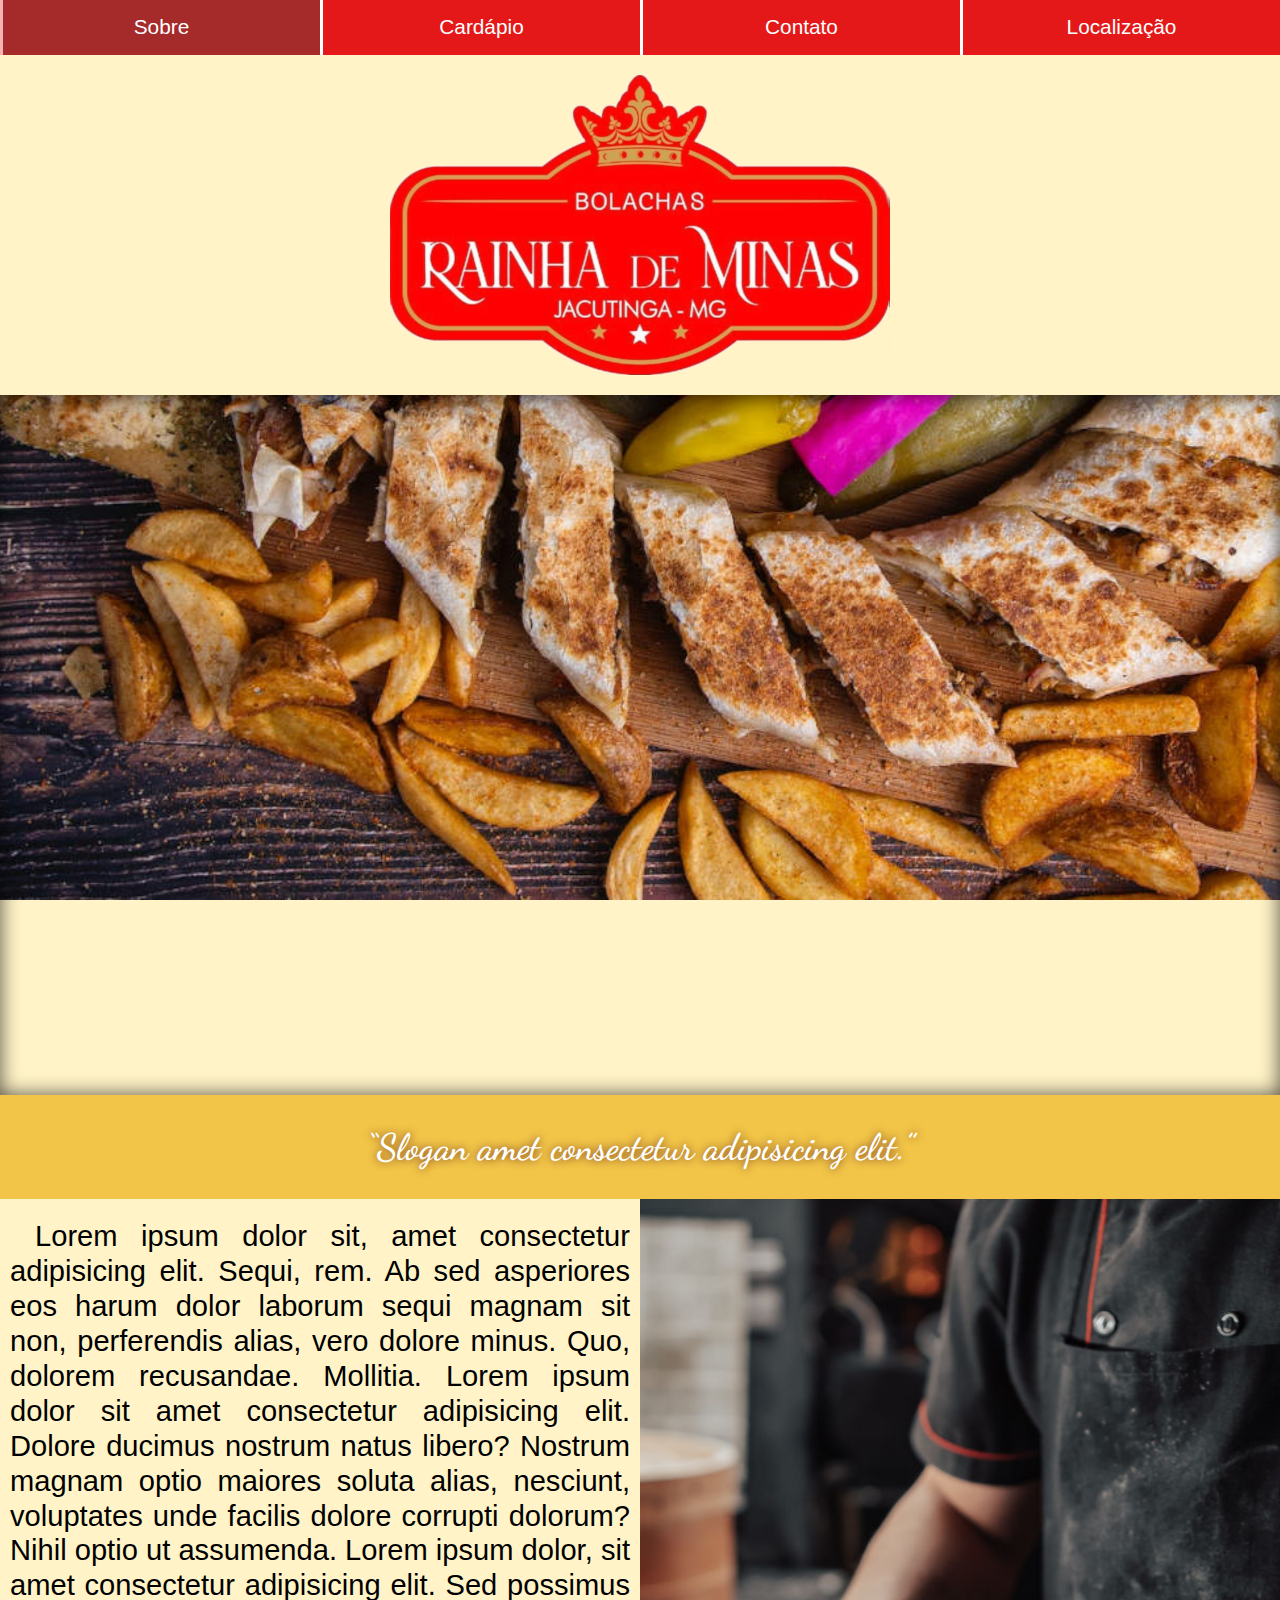
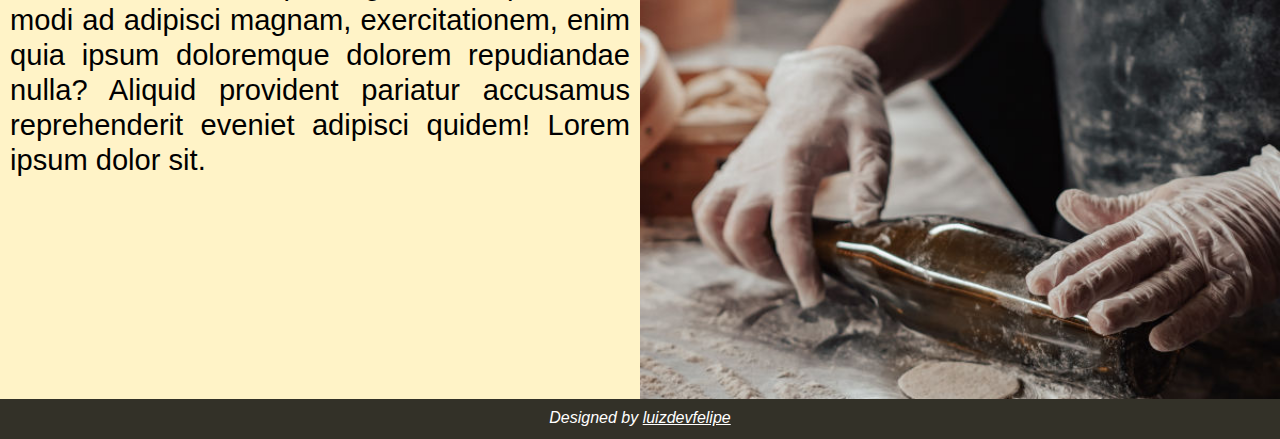
==== index.html @ cc0b3486 "favicon - nome das páginas" ====
<!DOCTYPE html>
<html lang="pt-br">
<head>
    <meta charset="UTF-8">
    <meta name="viewport" content="width=device-width, initial-scale=1.0">
    <title>Rainha de Minas</title>
    <link rel="stylesheet" href="estilos/style.css">
    <link rel="stylesheet" href="estilos/media-query.css" media="screen">
    <link rel="stylesheet" href="https://fonts.googleapis.com/css2?family=Material+Symbols+Outlined:opsz,wght,FILL,GRAD@20..48,100..700,0..1,-50..200" />
    <link rel="shortcut icon" href="imagens/favicon_io/favicon.ico" type="image/x-icon">

</head>
<body onresize="tamanho_tela()" class="fundo">
    <header>
        <span onclick="mostraMenu()" id="burguer" class="material-symbols-outlined">
            menu
        </span>
        <menu id="menu">
            <ul>
                <li><a style="background-color: brown;" href="#">Sobre</a></li>
                <li><a href="cardapio.html">Cardápio</a></li>
                <li><a href="contato.html">Contato</a></li>
                <li><a href="localizacao.html">Localização</a></li>
            </ul>
        </menu>
    </header>
    
    <main>
        <img id="logo" src="imagens/logo_marca.png" alt="Logo Restaurante">

        <div id="mesa" class="parallax">
                      
        </div>

        <q class="destaque">Slogan amet consectetur adipisicing elit.</q>

        <div class="container">
            <div id="sobre" class="alinhado" ><p>Lorem ipsum dolor sit, amet consectetur adipisicing elit. Sequi, rem. Ab sed asperiores eos harum dolor laborum sequi magnam sit non, perferendis alias, vero dolore minus. Quo, dolorem recusandae. Mollitia. Lorem ipsum dolor sit amet consectetur adipisicing elit. Dolore ducimus nostrum natus libero? Nostrum magnam optio maiores soluta alias, nesciunt, voluptates unde facilis dolore corrupti dolorum? Nihil optio ut assumenda. Lorem ipsum dolor, sit amet consectetur adipisicing elit. Sed possimus modi ad adipisci magnam, exercitationem, enim quia ipsum doloremque dolorem repudiandae nulla? Aliquid provident pariatur accusamus reprehenderit eveniet adipisci quidem! Lorem ipsum dolor sit.</p></div>
            <div id="img" class="alinhado"> </div>
        </div>
    </main>

    <footer>
        Designed by <a href="https://github.com/luizdevfelipe" target="_blank">luizdevfelipe</a>
    </footer>

    <script src="script.js"></script>        
</body>
</html>
---- estilos/style.css ----
@charset "UTF-8";

@font-face {
    font-family: 'Dancing Script';
    src: url('../fonts/static/DancingScript-SemiBold.ttf') format('truetype');
}

*{
    font-family: Arial, Helvetica, sans-serif;
    margin: 0px;
    padding: 0px;
}

.fundo{
    background-color: #FFF3C7;    
}

/* header{
    position: sticky;
    top: 0;
} */

#burguer{
    display: block;
    background-color: rgb(228, 24, 24);
    color: white;
    text-align: center;
    padding: 10px;
}

#burguer:hover{
    background-color: brown;
}

menu{
    background-color: rgb(228, 24, 24);
    display: none;
    overflow: hidden;
}

menu > ul{
    list-style-type: none;
    display: block;
}

menu > ul > li{
    margin: auto;
    text-align: center;
    margin-bottom: 5px;
}

menu > ul > li > a{
    display: block;
    text-decoration: none;
    color: white;
    font-size: 1.3em;
    padding: 8px;
    border-left: 3px solid white;
}

menu > ul > li > a:hover{
    background-color: brown;
    border-left: 3px solid #f5b3b3;
}

main > img#logo{   
    display: block;
    margin: auto;
    width: 340px;
    padding: 20px 0px;
}

main > div {
    overflow: hidden;
}

main div#mesa{
    background-image:  url('../imagens/mesa-cel.jpg');
}

main > q{
    display: block;
    font-family: 'Dancing Script', cursive;   
}

main div#sobre{
    font-size: 1.4em;
    line-height: 1.3em;
    text-indent: 25px;
    text-align: justify;
}

main div#sobre > p {
    padding: 10px;
}

div#img{
    width: 100%;
    height: 800px;
    background-image: url('../imagens/cozinha-cel.jpg');
    background-repeat: no-repeat;
    background-size: cover;
}

footer{
    text-align: center;
    background-color: rgba(0, 0, 0, 0.801);
    color: white;
    height: 30px;
    padding-top: 10px;
    font-style: italic;
}

footer > a{
    color: white;    
}

footer > a:hover{
    transition: .5s;
    text-decoration: none;
    font-weight: bold;
}

/* ------------ Página de Localização ------------ */

#fachada{
    background-image:url('../imagens/fachada-cel.jpg');            
}   

.destaque{
    font-size: 2.3em;
    color: white;
    text-shadow: 0px 0px  8px #521011c4;    
    padding: 30px;        
    background-color: #F2C548;
    text-align: center;
}

.parallax{    
    background-position: center center;
    background-repeat: no-repeat;
    background-size: cover;
    background-color: #FFF3C7;
    background-attachment: fixed;
    box-shadow: inset 0px 0px 20px rgba(0, 0, 0, 0.678);
    width: 100%;
    height: 700px;
}

/* ------------ Página de Contato ------------ */

#contato{
    background-image:url('../imagens/contato-cel.jpg');
}

form{
    text-align: center;
    margin: 5px auto;
    padding: 10px;
    background-color: #f2c5488f;
    border-radius: 8px;
    width: 340px;
}

fieldset{
    border: none;
    border-left: 3px solid #00000080;
    border-right: 3px solid #00000080;

    border-radius: 15px;
}

form span{
    font-size: 50px;
}

textarea{
    resize: none;
    font-size: 1.1em;
}

textarea:focus{
    outline: none;
    background-color: rgb(255, 245, 216);
}

input{
    margin: 7px;
    width: 200px;
    height: 40px;
    border: none;
    border-bottom: 2px solid black;
    border-radius: 5px;
    font-size: 1.1em;
}

.largura{
    width: 114px;
}

input:focus{
    outline: none;
    background-color: rgb(255, 245, 216);
}
---- estilos/media-query.css ----
@charset "UTF-8";

/* 
celular: 600 até 768

tablet: 768 até 992

pc: 992 até 1200

tv: > 1200
*/

@media screen and (min-width: 992px) {
    #burguer{
        display: none;
    }

    menu{
        display: block;
    }

    menu > ul > li{       
        float: left;
        width: 25%;
        height: 55px;
        margin-bottom: 0px;
    }
  
    menu > ul > li > a{
        padding-top: 15px;
        height: 100%;
    }

    main > img#logo{
        width: 500px;
    }

    main > div#mesa{
        background-image: url('../imagens/mesa-pc.jpg');
    }

    main > #slogan{
        font-size: 2.8em;
    }

    main div#sobre > p {
        padding-top: 20px;
        font-size: 1.3em;
        line-height: 1.2em;
    }

    .alinhado{
        width: 50%;
        float: left;
        height: 600px;
    }

    div#img{
        width: 50%;
    }

    /* ------------ Página de Localização ------------ */

    div#fachada{
        background-image: url('../imagens/fachada-pc.jpg');
    }

    /* ------------ Página de Contato ------------ */

    div#contato{
        background-image: url('../imagens/contato-pc.jpg');               
    }   
}
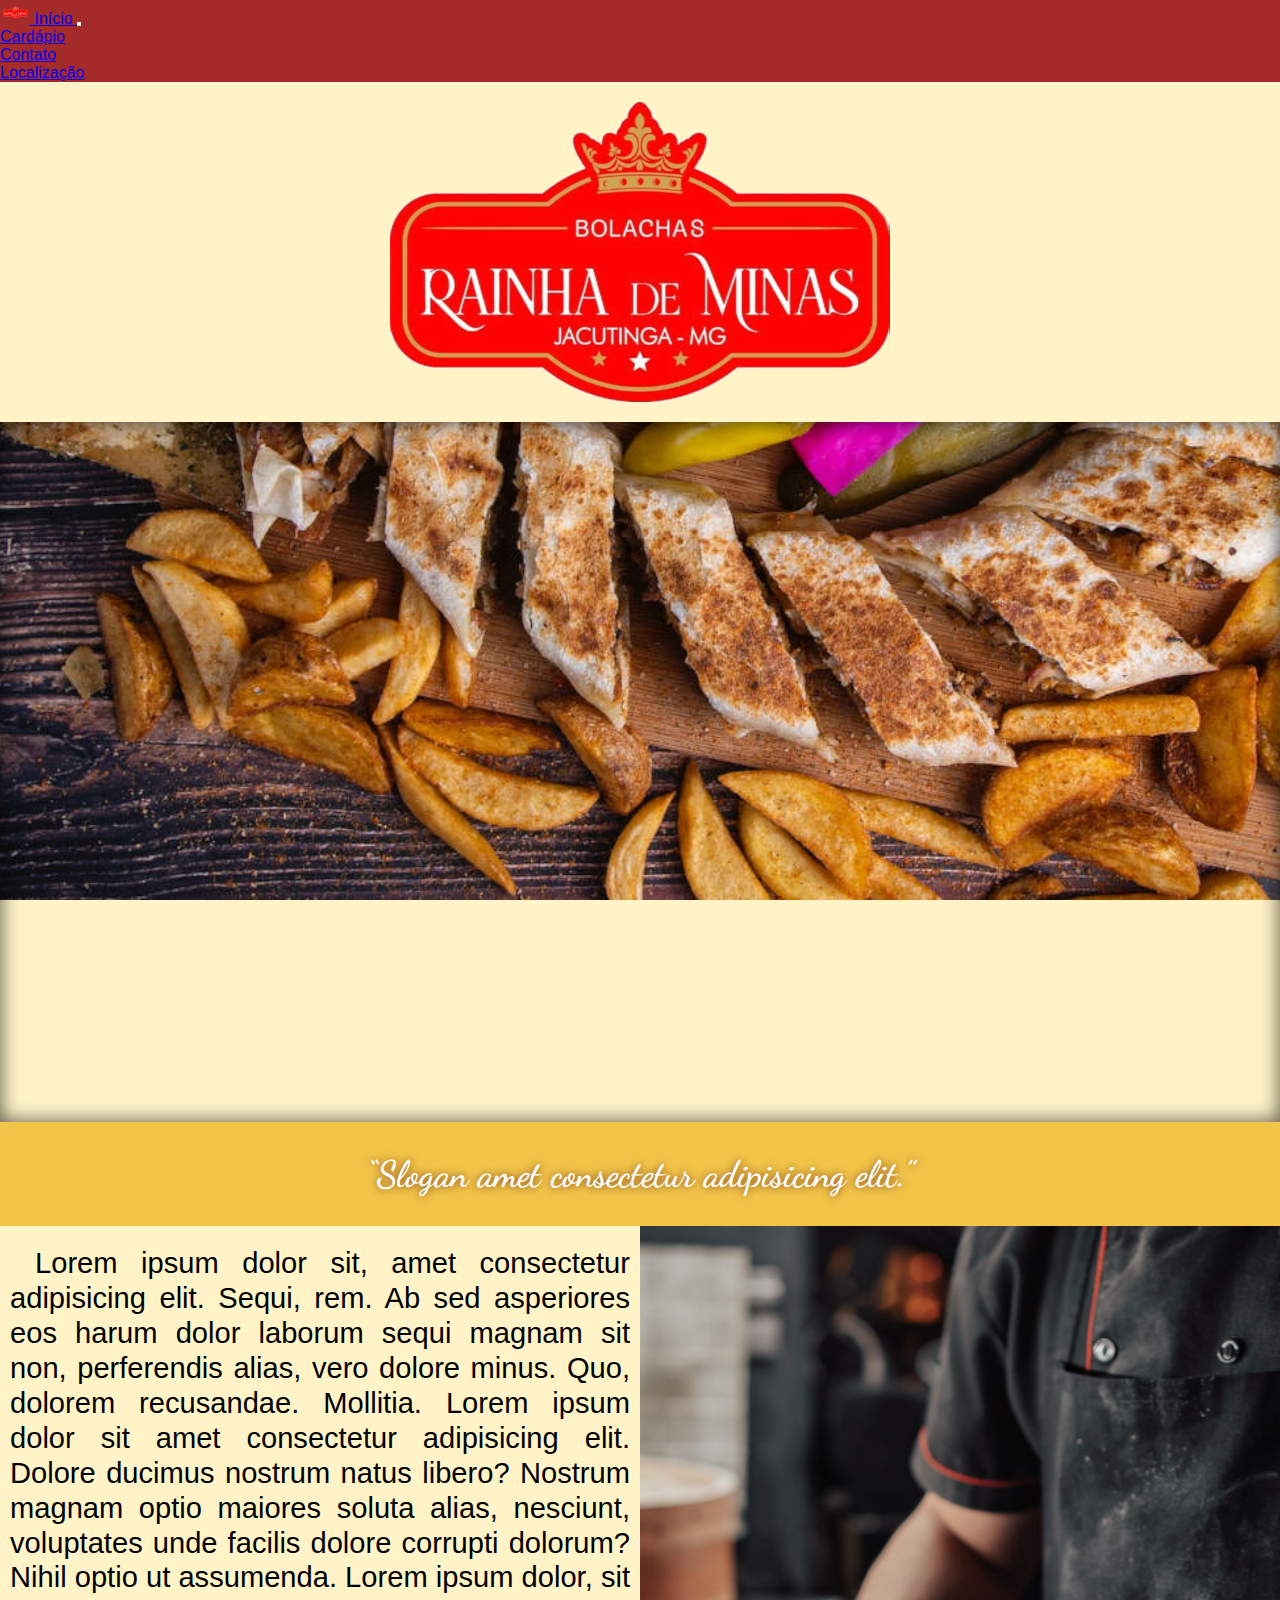
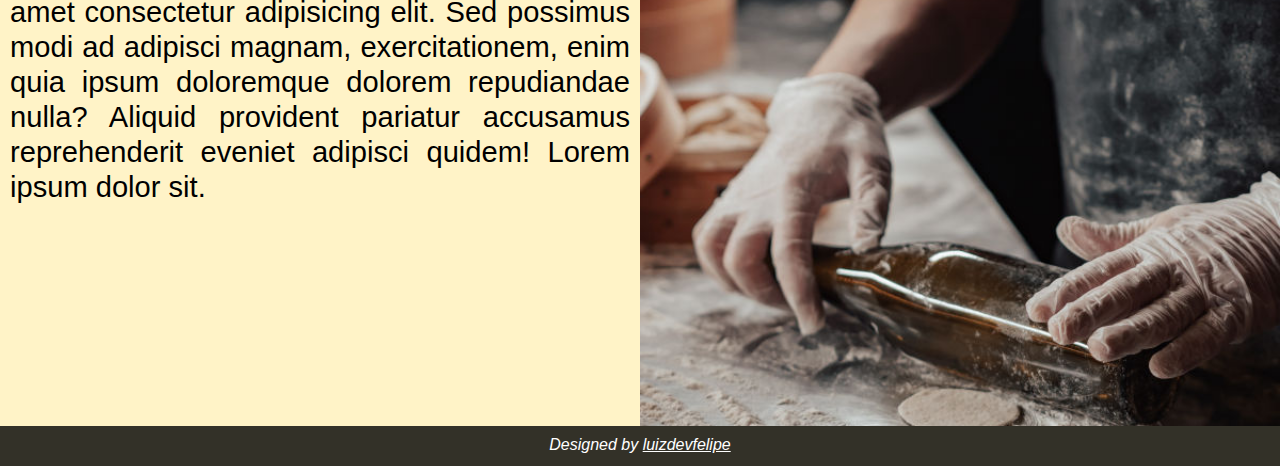
==== commit f9deee2d: "nova navbar e adição de bootstrap no projeto" ====
--- a/index.html
+++ b/index.html
@@ -8,21 +8,37 @@
     <link rel="stylesheet" href="estilos/media-query.css" media="screen">
     <link rel="stylesheet" href="https://fonts.googleapis.com/css2?family=Material+Symbols+Outlined:opsz,wght,FILL,GRAD@20..48,100..700,0..1,-50..200" />
     <link rel="shortcut icon" href="imagens/favicon_io/favicon.ico" type="image/x-icon">
-
+    <link href="https://cdn.jsdelivr.net/npm/bootstrap@5.3.2/dist/css/bootstrap.min.css" rel="stylesheet" integrity="sha384-T3c6CoIi6uLrA9TneNEoa7RxnatzjcDSCmG1MXxSR1GAsXEV/Dwwykc2MPK8M2HN" crossorigin="anonymous">
+    <script src="https://cdn.jsdelivr.net/npm/bootstrap@5.3.2/dist/js/bootstrap.bundle.min.js" integrity="sha384-C6RzsynM9kWDrMNeT87bh95OGNyZPhcTNXj1NW7RuBCsyN/o0jlpcV8Qyq46cDfL" crossorigin="anonymous" defer></script>
 </head>
 <body onresize="tamanho_tela()" class="fundo">
     <header>
-        <span onclick="mostraMenu()" id="burguer" class="material-symbols-outlined">
-            menu
-        </span>
-        <menu id="menu">
-            <ul>
-                <li><a style="background-color: brown;" href="#">Sobre</a></li>
-                <li><a href="cardapio.html">Cardápio</a></li>
-                <li><a href="contato.html">Contato</a></li>
-                <li><a href="localizacao.html">Localização</a></li>
-            </ul>
-        </menu>
+       <div class="container-fluid p-0 menu-cor">
+        <nav class="navbar navbar-expand-lg">
+            <div class="container-fluid menu-cor menu-cor">
+                <a class="navbar-brand text-white" href="index.html">
+                    <img src="imagens/favicon_io/apple-touch-icon.png" alt="Logo" width="30" height="24" class="d-inline-block align-text-top">
+                    Início
+                  </a>
+              <button class="navbar-toggler" type="button" data-bs-toggle="collapse" data-bs-target="#navbarSupportedContent" aria-controls="navbarSupportedContent" aria-expanded="false" aria-label="Toggle navigation">
+                <span class="navbar-toggler-icon"></span>
+              </button>
+              <div class="collapse navbar-collapse" id="navbarSupportedContent">
+                <ul class="navbar-nav me-auto mb-2 mb-lg-0">
+                  <li class="nav-item">
+                    <a class="nav-link active text-white" aria-current="page" href="cardapio.html">Cardápio</a>
+                  </li>                 
+                  <li class="nav-item">
+                    <a class="nav-link active text-white" aria-current="page" href="contato.html">Contato</a>
+                  </li><li class="nav-item">
+                    <a class="nav-link active text-white" aria-current="page" href="localizacao.html">Localização</a>
+                  </li>
+                </ul>
+                
+              </div>
+            </div>
+          </nav>
+       </div>
     </header>
     
     <main>
@@ -34,13 +50,13 @@
 
         <q class="destaque">Slogan amet consectetur adipisicing elit.</q>
 
-        <div class="container">
+        <div class="container-fluid p-0">
             <div id="sobre" class="alinhado" ><p>Lorem ipsum dolor sit, amet consectetur adipisicing elit. Sequi, rem. Ab sed asperiores eos harum dolor laborum sequi magnam sit non, perferendis alias, vero dolore minus. Quo, dolorem recusandae. Mollitia. Lorem ipsum dolor sit amet consectetur adipisicing elit. Dolore ducimus nostrum natus libero? Nostrum magnam optio maiores soluta alias, nesciunt, voluptates unde facilis dolore corrupti dolorum? Nihil optio ut assumenda. Lorem ipsum dolor, sit amet consectetur adipisicing elit. Sed possimus modi ad adipisci magnam, exercitationem, enim quia ipsum doloremque dolorem repudiandae nulla? Aliquid provident pariatur accusamus reprehenderit eveniet adipisci quidem! Lorem ipsum dolor sit.</p></div>
             <div id="img" class="alinhado"> </div>
         </div>
     </main>
 
-    <footer>
+    <footer class="pt-1">
         Designed by <a href="https://github.com/luizdevfelipe" target="_blank">luizdevfelipe</a>
     </footer>
 
--- a/estilos/style.css
+++ b/estilos/style.css
@@ -28,39 +28,8 @@
     padding: 10px;
 }
 
-#burguer:hover{
+.menu-cor{
     background-color: brown;
-}
-
-menu{
-    background-color: rgb(228, 24, 24);
-    display: none;
-    overflow: hidden;
-}
-
-menu > ul{
-    list-style-type: none;
-    display: block;
-}
-
-menu > ul > li{
-    margin: auto;
-    text-align: center;
-    margin-bottom: 5px;
-}
-
-menu > ul > li > a{
-    display: block;
-    text-decoration: none;
-    color: white;
-    font-size: 1.3em;
-    padding: 8px;
-    border-left: 3px solid white;
-}
-
-menu > ul > li > a:hover{
-    background-color: brown;
-    border-left: 3px solid #f5b3b3;
 }
 
 main > img#logo{   
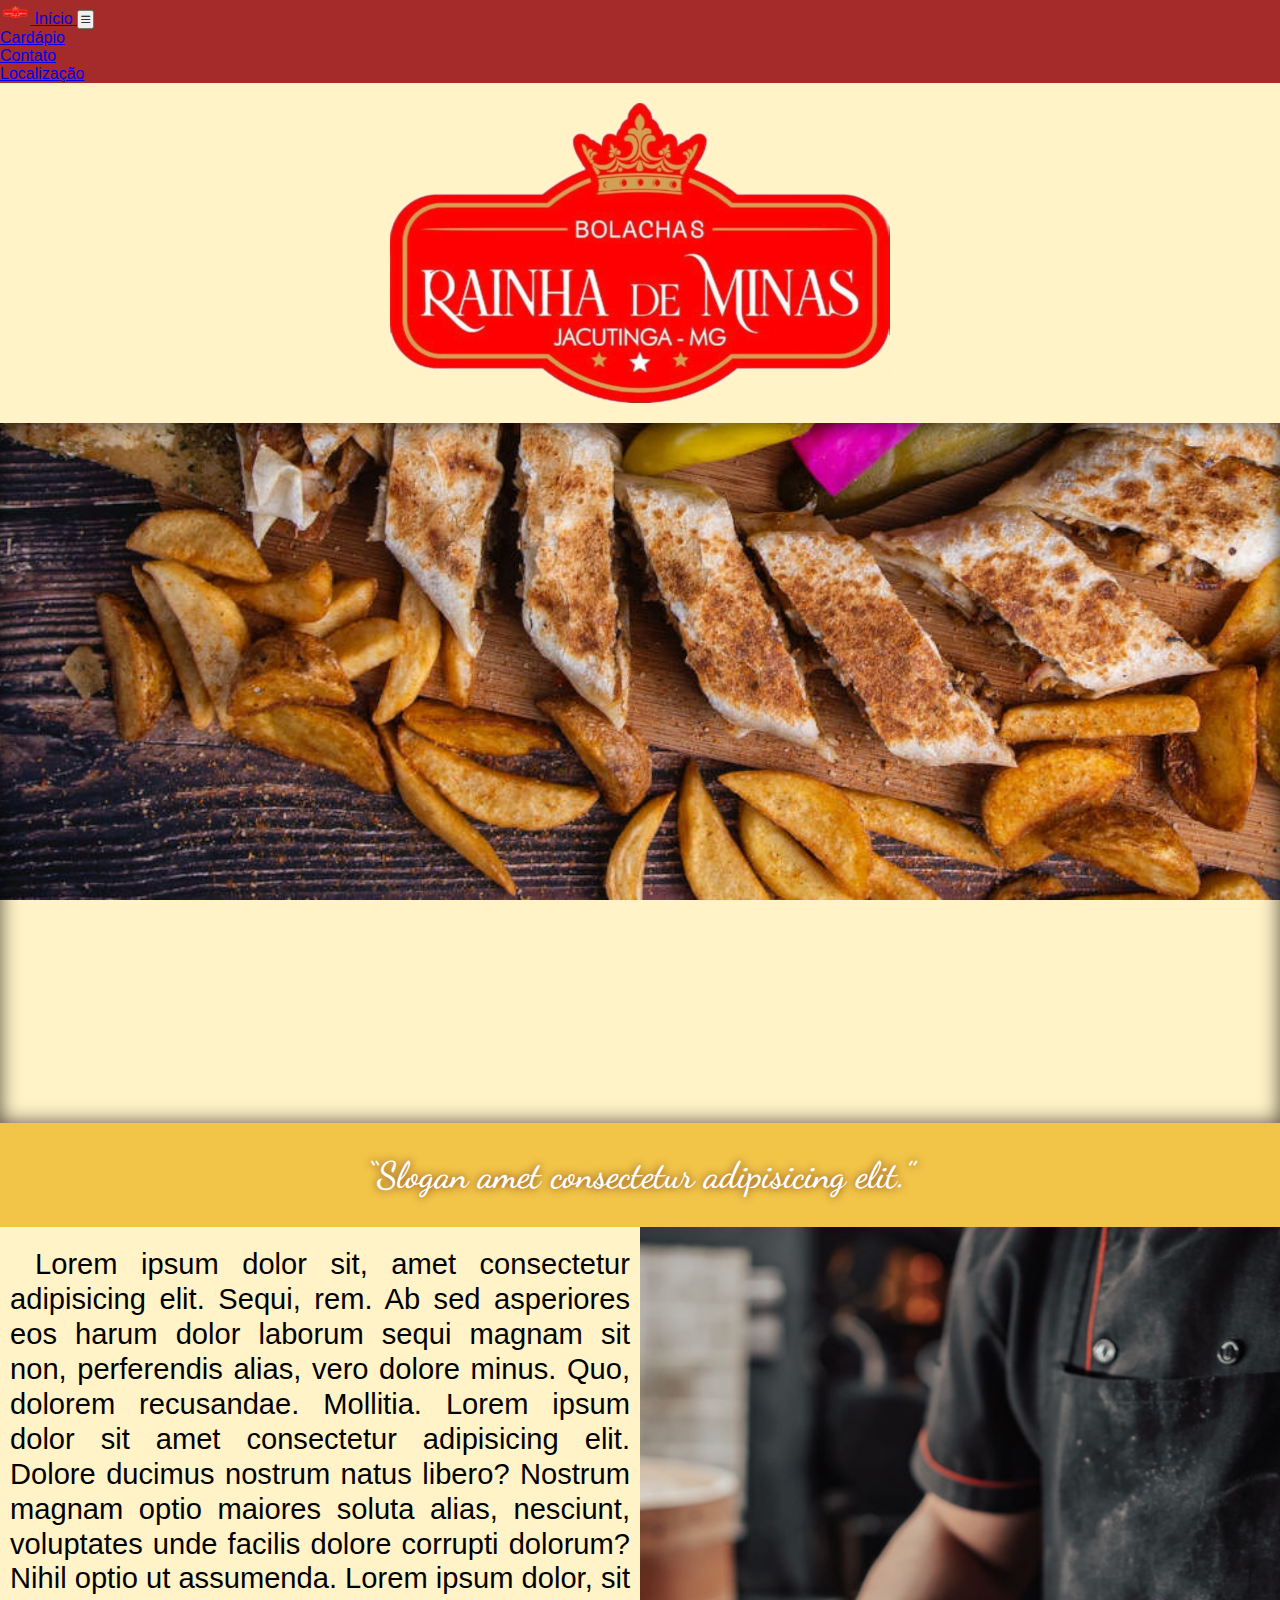
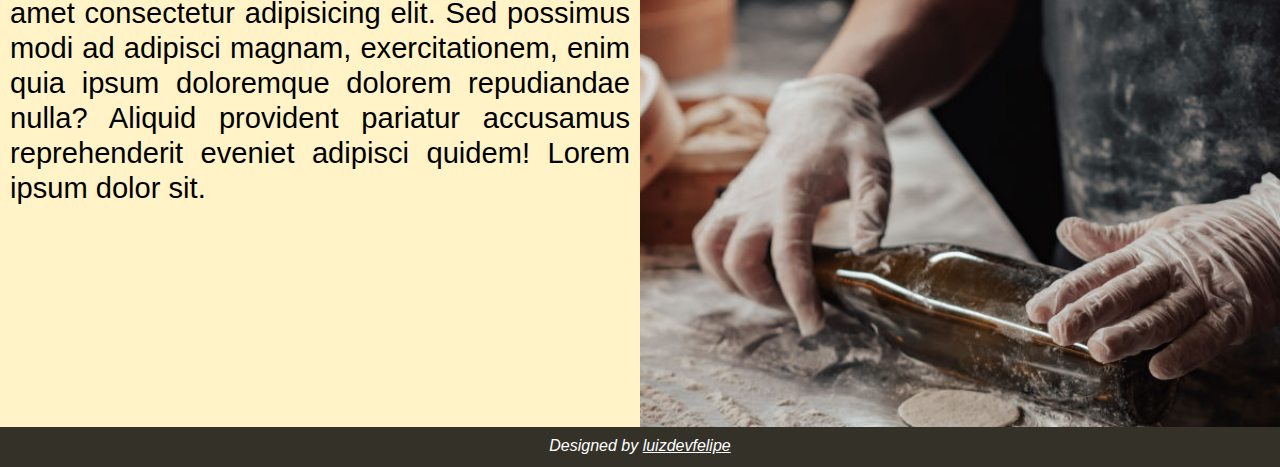
==== commit 43b16057: "atualização no menu e algumas correções" ====
--- a/index.html
+++ b/index.html
@@ -6,43 +6,43 @@
     <title>Rainha de Minas</title>
     <link rel="stylesheet" href="estilos/style.css">
     <link rel="stylesheet" href="estilos/media-query.css" media="screen">
-    <link rel="stylesheet" href="https://fonts.googleapis.com/css2?family=Material+Symbols+Outlined:opsz,wght,FILL,GRAD@20..48,100..700,0..1,-50..200" />
     <link rel="shortcut icon" href="imagens/favicon_io/favicon.ico" type="image/x-icon">
     <link href="https://cdn.jsdelivr.net/npm/bootstrap@5.3.2/dist/css/bootstrap.min.css" rel="stylesheet" integrity="sha384-T3c6CoIi6uLrA9TneNEoa7RxnatzjcDSCmG1MXxSR1GAsXEV/Dwwykc2MPK8M2HN" crossorigin="anonymous">
     <script src="https://cdn.jsdelivr.net/npm/bootstrap@5.3.2/dist/js/bootstrap.bundle.min.js" integrity="sha384-C6RzsynM9kWDrMNeT87bh95OGNyZPhcTNXj1NW7RuBCsyN/o0jlpcV8Qyq46cDfL" crossorigin="anonymous" defer></script>
+    <link rel="stylesheet" href="https://cdn.jsdelivr.net/npm/bootstrap-icons@1.11.1/font/bootstrap-icons.css">
 </head>
 <body onresize="tamanho_tela()" class="fundo">
-    <header>
-       <div class="container-fluid p-0 menu-cor">
-        <nav class="navbar navbar-expand-lg">
-            <div class="container-fluid menu-cor menu-cor">
-                <a class="navbar-brand text-white" href="index.html">
-                    <img src="imagens/favicon_io/apple-touch-icon.png" alt="Logo" width="30" height="24" class="d-inline-block align-text-top">
-                    Início
-                  </a>
-              <button class="navbar-toggler" type="button" data-bs-toggle="collapse" data-bs-target="#navbarSupportedContent" aria-controls="navbarSupportedContent" aria-expanded="false" aria-label="Toggle navigation">
-                <span class="navbar-toggler-icon"></span>
-              </button>
-              <div class="collapse navbar-collapse" id="navbarSupportedContent">
-                <ul class="navbar-nav me-auto mb-2 mb-lg-0">
-                  <li class="nav-item">
-                    <a class="nav-link active text-white" aria-current="page" href="cardapio.html">Cardápio</a>
-                  </li>                 
-                  <li class="nav-item">
-                    <a class="nav-link active text-white" aria-current="page" href="contato.html">Contato</a>
-                  </li><li class="nav-item">
-                    <a class="nav-link active text-white" aria-current="page" href="localizacao.html">Localização</a>
-                  </li>
-                </ul>
-                
-              </div>
-            </div>
-          </nav>
-       </div>
-    </header>
+  <header>
+    <div class="container-fluid p-0 menu-cor">
+     <nav class="navbar fixed-top p-0 navbar-expand-lg">
+         <div class="container-fluid menu-cor menu-cor p-1">
+             <a class="navbar-brand text-white" href="index.html">
+                 <img src="imagens/favicon_io/favicon-32x32.png" alt="Logo" width="30" height="24" class="d-inline-block align-text-top">
+                 Início
+               </a>
+           <button class="navbar-toggler btn btn-outline-danger" type="button" data-bs-toggle="collapse" data-bs-target="#navbarSupportedContent" aria-controls="navbarSupportedContent" aria-expanded="false" aria-label="Toggle navigation">
+            <i class="bi bi-list text-white"></i>
+           </button>
+           <div class="collapse navbar-collapse" id="navbarSupportedContent">
+             <ul class="navbar-nav me-auto mb-2 mb-lg-0">
+               <li class="nav-item">
+                 <a class="nav-link active text-white" aria-current="page" href="cardapio.html">Cardápio</a>
+               </li>                 
+               <li class="nav-item">
+                 <a class="nav-link active text-white" aria-current="page" href="contato.html">Contato</a>
+               </li><li class="nav-item">
+                 <a class="nav-link active text-white" aria-current="page" href="localizacao.html">Localização</a>
+               </li>
+             </ul>
+             
+           </div>
+         </div>
+       </nav>
+    </div>
+ </header>
     
     <main>
-        <img id="logo" src="imagens/logo_marca.png" alt="Logo Restaurante">
+      <img id="logo" src="imagens/logo_marca.png"class="mt-5 mb-2" alt="Logo Restaurante">
 
         <div id="mesa" class="parallax">
                       
--- a/estilos/style.css
+++ b/estilos/style.css
@@ -14,11 +14,6 @@
 .fundo{
     background-color: #FFF3C7;    
 }
-
-/* header{
-    position: sticky;
-    top: 0;
-} */
 
 #burguer{
     display: block;
@@ -129,23 +124,18 @@
     background-color: #f2c5488f;
     border-radius: 8px;
     width: 340px;
+    box-shadow: 0px 0px 6px 1px rgba(0, 0, 0, 0.301);
 }
 
 fieldset{
     border: none;
     border-left: 3px solid #00000080;
     border-right: 3px solid #00000080;
-
     border-radius: 15px;
 }
 
-form span{
-    font-size: 50px;
-}
-
-textarea{
-    resize: none;
-    font-size: 1.1em;
+.px35{
+    font-size: 35px;
 }
 
 textarea:focus{
@@ -161,6 +151,7 @@
     border-bottom: 2px solid black;
     border-radius: 5px;
     font-size: 1.1em;
+    transform: translateY(-6px);
 }
 
 .largura{
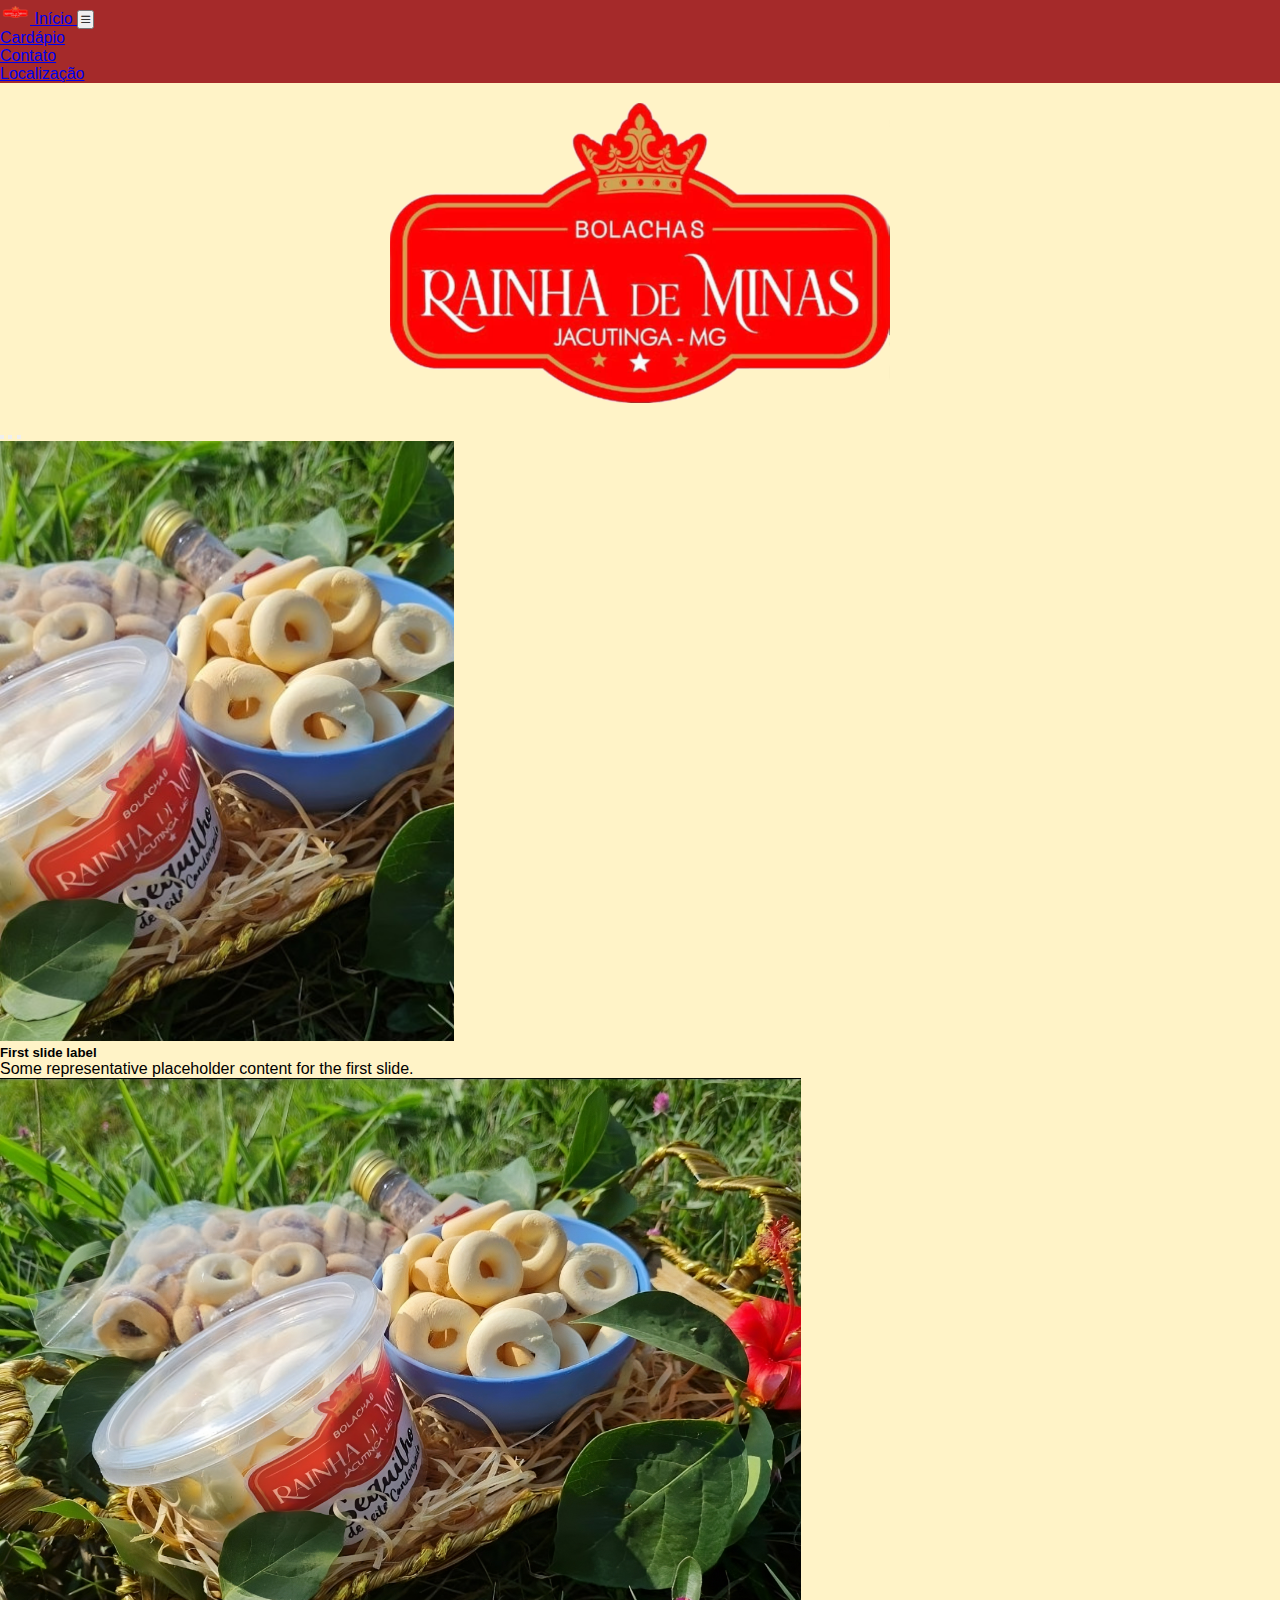
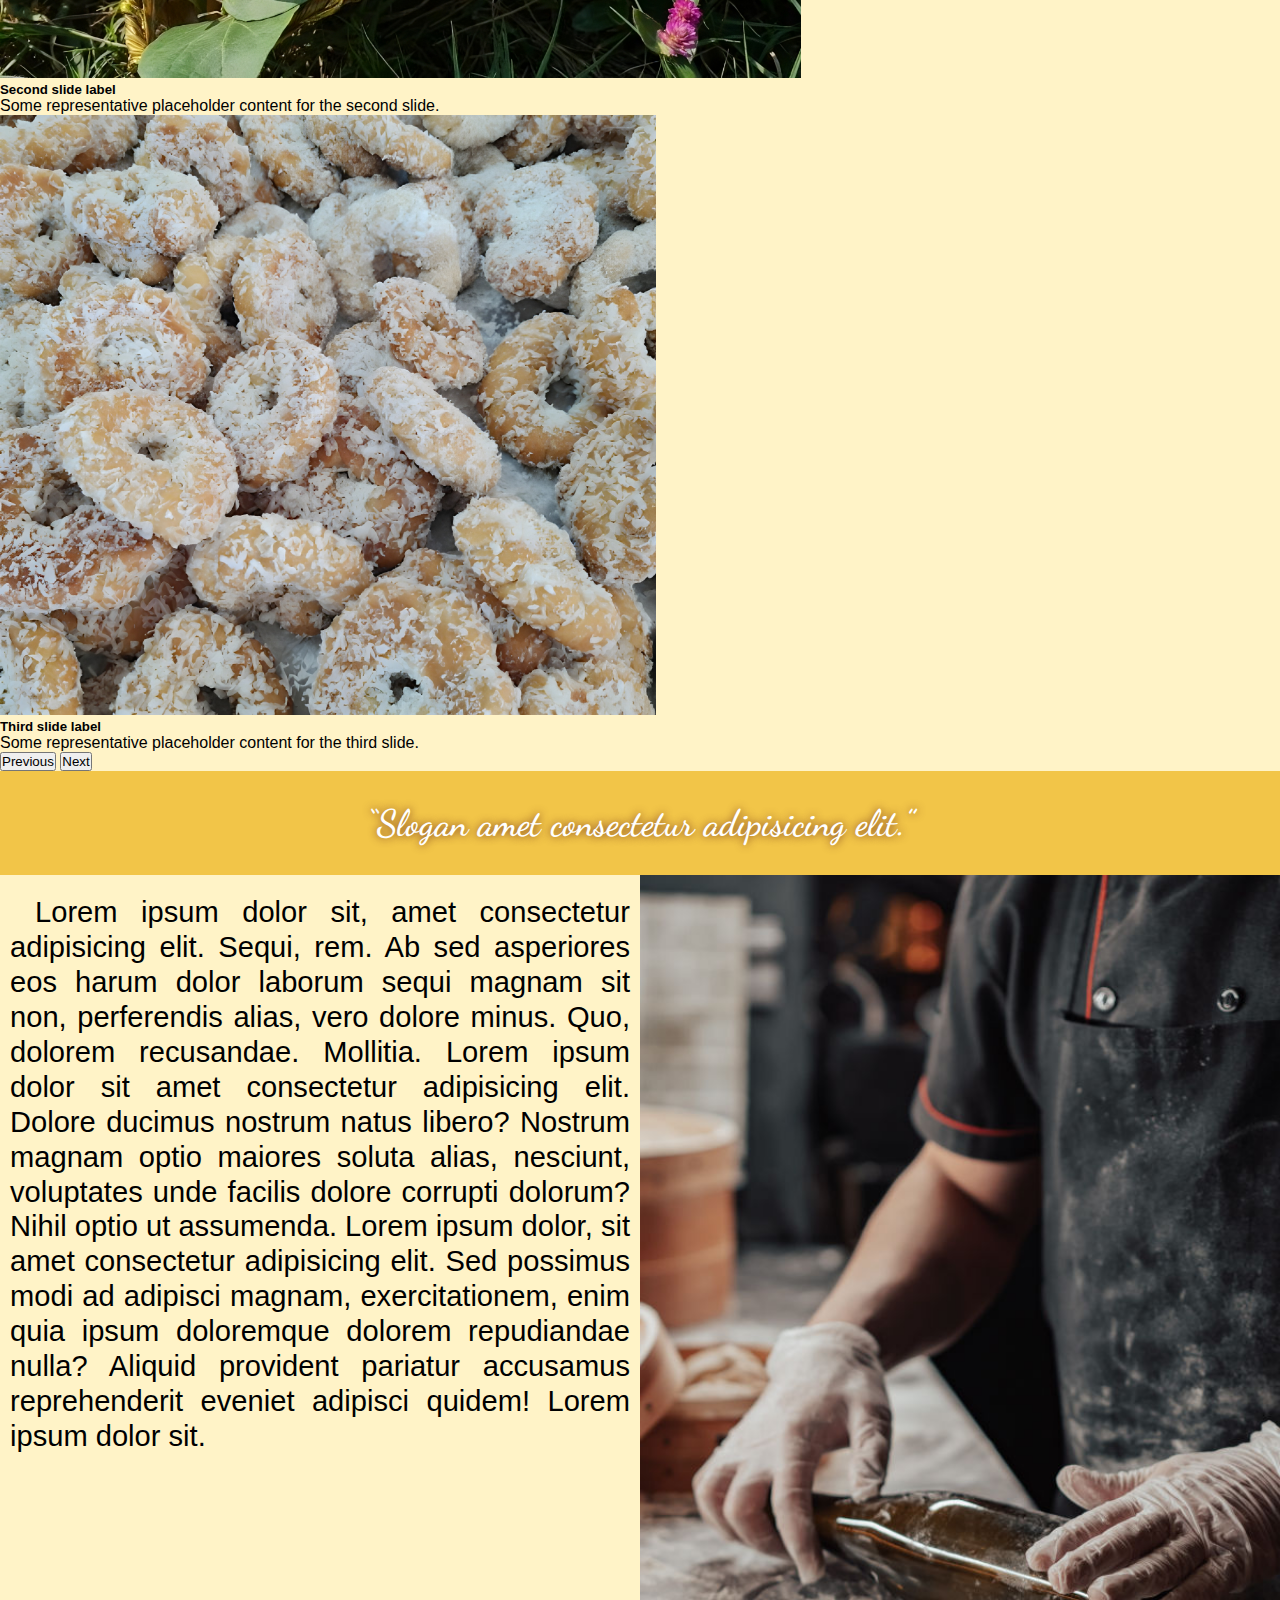
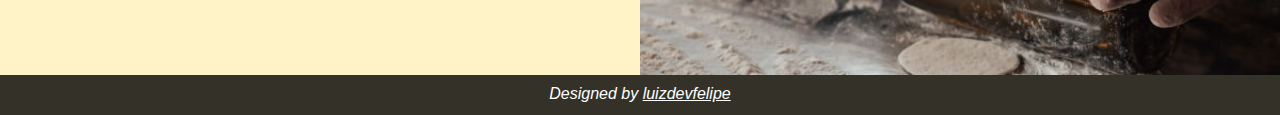
==== commit d1b58d5f: "atualização de imagens" ====
--- a/index.html
+++ b/index.html
@@ -1,65 +1,127 @@
 <!DOCTYPE html>
 <html lang="pt-br">
+
 <head>
-    <meta charset="UTF-8">
-    <meta name="viewport" content="width=device-width, initial-scale=1.0">
-    <title>Rainha de Minas</title>
-    <link rel="stylesheet" href="estilos/style.css">
-    <link rel="stylesheet" href="estilos/media-query.css" media="screen">
-    <link rel="shortcut icon" href="imagens/favicon_io/favicon.ico" type="image/x-icon">
-    <link href="https://cdn.jsdelivr.net/npm/bootstrap@5.3.2/dist/css/bootstrap.min.css" rel="stylesheet" integrity="sha384-T3c6CoIi6uLrA9TneNEoa7RxnatzjcDSCmG1MXxSR1GAsXEV/Dwwykc2MPK8M2HN" crossorigin="anonymous">
-    <script src="https://cdn.jsdelivr.net/npm/bootstrap@5.3.2/dist/js/bootstrap.bundle.min.js" integrity="sha384-C6RzsynM9kWDrMNeT87bh95OGNyZPhcTNXj1NW7RuBCsyN/o0jlpcV8Qyq46cDfL" crossorigin="anonymous" defer></script>
-    <link rel="stylesheet" href="https://cdn.jsdelivr.net/npm/bootstrap-icons@1.11.1/font/bootstrap-icons.css">
+  <meta charset="UTF-8">
+  <meta name="viewport" content="width=device-width, initial-scale=1.0">
+  <title>Rainha de Minas</title>
+  <link rel="stylesheet" href="estilos/style.css">
+  <link rel="stylesheet" href="estilos/media-query.css" media="screen">
+  <link rel="shortcut icon" href="imagens/favicon_io/favicon.ico" type="image/x-icon">
+  <link href="https://cdn.jsdelivr.net/npm/bootstrap@5.3.2/dist/css/bootstrap.min.css" rel="stylesheet"
+    integrity="sha384-T3c6CoIi6uLrA9TneNEoa7RxnatzjcDSCmG1MXxSR1GAsXEV/Dwwykc2MPK8M2HN" crossorigin="anonymous">
+  <script src="https://cdn.jsdelivr.net/npm/bootstrap@5.3.2/dist/js/bootstrap.bundle.min.js"
+    integrity="sha384-C6RzsynM9kWDrMNeT87bh95OGNyZPhcTNXj1NW7RuBCsyN/o0jlpcV8Qyq46cDfL" crossorigin="anonymous"
+    defer></script>
+  <link rel="stylesheet" href="https://cdn.jsdelivr.net/npm/bootstrap-icons@1.11.1/font/bootstrap-icons.css">
 </head>
-<body onresize="tamanho_tela()" class="fundo">
+
+<body class="fundo">
   <header>
     <div class="container-fluid p-0 menu-cor">
-     <nav class="navbar fixed-top p-0 navbar-expand-lg">
-         <div class="container-fluid menu-cor menu-cor p-1">
-             <a class="navbar-brand text-white" href="index.html">
-                 <img src="imagens/favicon_io/favicon-32x32.png" alt="Logo" width="30" height="24" class="d-inline-block align-text-top">
-                 Início
-               </a>
-           <button class="navbar-toggler btn btn-outline-danger" type="button" data-bs-toggle="collapse" data-bs-target="#navbarSupportedContent" aria-controls="navbarSupportedContent" aria-expanded="false" aria-label="Toggle navigation">
+      <nav class="navbar fixed-top p-0 navbar-expand-lg">
+        <div class="container-fluid menu-cor menu-cor p-1">
+          <a class="navbar-brand text-white" href="index.html">
+            <img src="imagens/favicon_io/favicon-32x32.png" alt="Logo" width="30" height="24"
+              class="d-inline-block align-text-top">
+            Início
+          </a>
+          <button class="navbar-toggler btn btn-outline-danger" type="button" data-bs-toggle="collapse"
+            data-bs-target="#navbarSupportedContent" aria-controls="navbarSupportedContent" aria-expanded="false"
+            aria-label="Toggle navigation">
             <i class="bi bi-list text-white"></i>
-           </button>
-           <div class="collapse navbar-collapse" id="navbarSupportedContent">
-             <ul class="navbar-nav me-auto mb-2 mb-lg-0">
-               <li class="nav-item">
-                 <a class="nav-link active text-white" aria-current="page" href="cardapio.html">Cardápio</a>
-               </li>                 
-               <li class="nav-item">
-                 <a class="nav-link active text-white" aria-current="page" href="contato.html">Contato</a>
-               </li><li class="nav-item">
-                 <a class="nav-link active text-white" aria-current="page" href="localizacao.html">Localização</a>
-               </li>
-             </ul>
-             
-           </div>
-         </div>
-       </nav>
+          </button>
+          <div class="collapse navbar-collapse" id="navbarSupportedContent">
+            <ul class="navbar-nav me-auto mb-2 mb-lg-0">
+              <li class="nav-item">
+                <a class="nav-link active text-white" aria-current="page" href="cardapio.html">Cardápio</a>
+              </li>
+              <li class="nav-item">
+                <a class="nav-link active text-white" aria-current="page" href="contato.html">Contato</a>
+              </li>
+              <li class="nav-item">
+                <a class="nav-link active text-white" aria-current="page" href="localizacao.html">Localização</a>
+              </li>
+            </ul>
+
+          </div>
+        </div>
+      </nav>
     </div>
- </header>
-    
-    <main>
-      <img id="logo" src="imagens/logo_marca.png"class="mt-5 mb-2" alt="Logo Restaurante">
+  </header>
 
-        <div id="mesa" class="parallax">
-                      
+  <main>
+    <img id="logo" src="imagens/logo_marca.png" class="mt-5 mb-2" alt="Logo Restaurante">
+
+    <div class="container-fluid p-0">  <!--data-bs-ride="carousel" -->
+      <div id="carouselExampleCaptions" class="carousel slide"  >
+        <div class="carousel-indicators">
+          <button type="button" data-bs-target="#carouselExampleCaptions" data-bs-slide-to="0" class="active"
+            aria-current="true" aria-label="Slide 1"></button>
+          <button type="button" data-bs-target="#carouselExampleCaptions" data-bs-slide-to="1"
+            aria-label="Slide 2"></button>
+          <button type="button" data-bs-target="#carouselExampleCaptions" data-bs-slide-to="2"
+            aria-label="Slide 3"></button>
         </div>
+        <div class="carousel-inner">
+          <div class="carousel-item active" data-bs-interval="4000">
+              <img id="primeiro" onresize="carrosel()" src="imagens/carrosel/bolachas-cel.jpg" class="d-block w-100 altura" alt="...">
+         
+            
+            <div class="carousel-caption d-none d-md-block">
+              <h5>First slide label</h5>
+              <p>Some representative placeholder content for the first slide.</p>
+            </div>
+          </div>
+          <div class="carousel-item" data-bs-interval="4000">
+            <img src="imagens/carrosel/bolachas.jpg" class="d-block w-100 altura" alt="...">
+            <div class="carousel-caption d-none d-md-block">
+              <h5>Second slide label</h5>
+              <p>Some representative placeholder content for the second slide.</p>
+            </div>
+          </div>
+          <div class="carousel-item" data-bs-interval="4000">
+            <img src="imagens/carrosel/rosquinha.jpg" class="d-block w-100 altura" alt="...">
+            <div class="carousel-caption d-none d-md-block">
+              <h5>Third slide label</h5>
+              <p>Some representative placeholder content for the third slide.</p>
+            </div>
+          </div>
+        </div>
+        <button class="carousel-control-prev" type="button" data-bs-target="#carouselExampleCaptions"
+          data-bs-slide="prev">
+          <span class="carousel-control-prev-icon" aria-hidden="true"></span>
+          <span class="visually-hidden">Previous</span>
+        </button>
+        <button class="carousel-control-next" type="button" data-bs-target="#carouselExampleCaptions"
+          data-bs-slide="next">
+          <span class="carousel-control-next-icon" aria-hidden="true"></span>
+          <span class="visually-hidden">Next</span>
+        </button>
+      </div>
+    </div>
 
-        <q class="destaque">Slogan amet consectetur adipisicing elit.</q>
+    <q class="destaque">Slogan amet consectetur adipisicing elit.</q>
 
-        <div class="container-fluid p-0">
-            <div id="sobre" class="alinhado" ><p>Lorem ipsum dolor sit, amet consectetur adipisicing elit. Sequi, rem. Ab sed asperiores eos harum dolor laborum sequi magnam sit non, perferendis alias, vero dolore minus. Quo, dolorem recusandae. Mollitia. Lorem ipsum dolor sit amet consectetur adipisicing elit. Dolore ducimus nostrum natus libero? Nostrum magnam optio maiores soluta alias, nesciunt, voluptates unde facilis dolore corrupti dolorum? Nihil optio ut assumenda. Lorem ipsum dolor, sit amet consectetur adipisicing elit. Sed possimus modi ad adipisci magnam, exercitationem, enim quia ipsum doloremque dolorem repudiandae nulla? Aliquid provident pariatur accusamus reprehenderit eveniet adipisci quidem! Lorem ipsum dolor sit.</p></div>
-            <div id="img" class="alinhado"> </div>
-        </div>
-    </main>
+    <div class="container-fluid p-0">
+      <div id="sobre" class="alinhado">
+        <p>Lorem ipsum dolor sit, amet consectetur adipisicing elit. Sequi, rem. Ab sed asperiores eos harum dolor
+          laborum sequi magnam sit non, perferendis alias, vero dolore minus. Quo, dolorem recusandae. Mollitia. Lorem
+          ipsum dolor sit amet consectetur adipisicing elit. Dolore ducimus nostrum natus libero? Nostrum magnam optio
+          maiores soluta alias, nesciunt, voluptates unde facilis dolore corrupti dolorum? Nihil optio ut assumenda.
+          Lorem ipsum dolor, sit amet consectetur adipisicing elit. Sed possimus modi ad adipisci magnam,
+          exercitationem, enim quia ipsum doloremque dolorem repudiandae nulla? Aliquid provident pariatur accusamus
+          reprehenderit eveniet adipisci quidem! Lorem ipsum dolor sit.</p>
+      </div>
+      <div id="img" class="alinhado"> </div>
+    </div>
+  </main>
 
-    <footer class="pt-1">
-        Designed by <a href="https://github.com/luizdevfelipe" target="_blank">luizdevfelipe</a>
-    </footer>
+  <footer class="pt-1">
+    Designed by <a href="https://github.com/luizdevfelipe" target="_blank">luizdevfelipe</a>
+  </footer>
 
-    <script src="script.js"></script>        
+  <script src="script.js"></script>
 </body>
+
 </html>--- a/estilos/style.css
+++ b/estilos/style.css
@@ -85,10 +85,14 @@
     font-weight: bold;
 }
 
+.altura{
+    height: 600px;
+}
+
 /* ------------ Página de Localização ------------ */
 
 #fachada{
-    background-image:url('../imagens/fachada-cel.jpg');            
+    background-image:url('../imagens/fabrica-cel.jpg');            
 }   
 
 .destaque{
@@ -119,7 +123,7 @@
 
 form{
     text-align: center;
-    margin: 5px auto;
+    margin: 15px auto;
     padding: 10px;
     background-color: #f2c5488f;
     border-radius: 8px;
--- a/estilos/media-query.css
+++ b/estilos/media-query.css
@@ -62,7 +62,11 @@
     /* ------------ Página de Localização ------------ */
 
     div#fachada{
-        background-image: url('../imagens/fachada-pc.jpg');
+        background-image: url('../imagens/fabrica-pc.jpg');
+    }
+
+    iframe{
+        width: 900px;
     }
 
     /* ------------ Página de Contato ------------ */
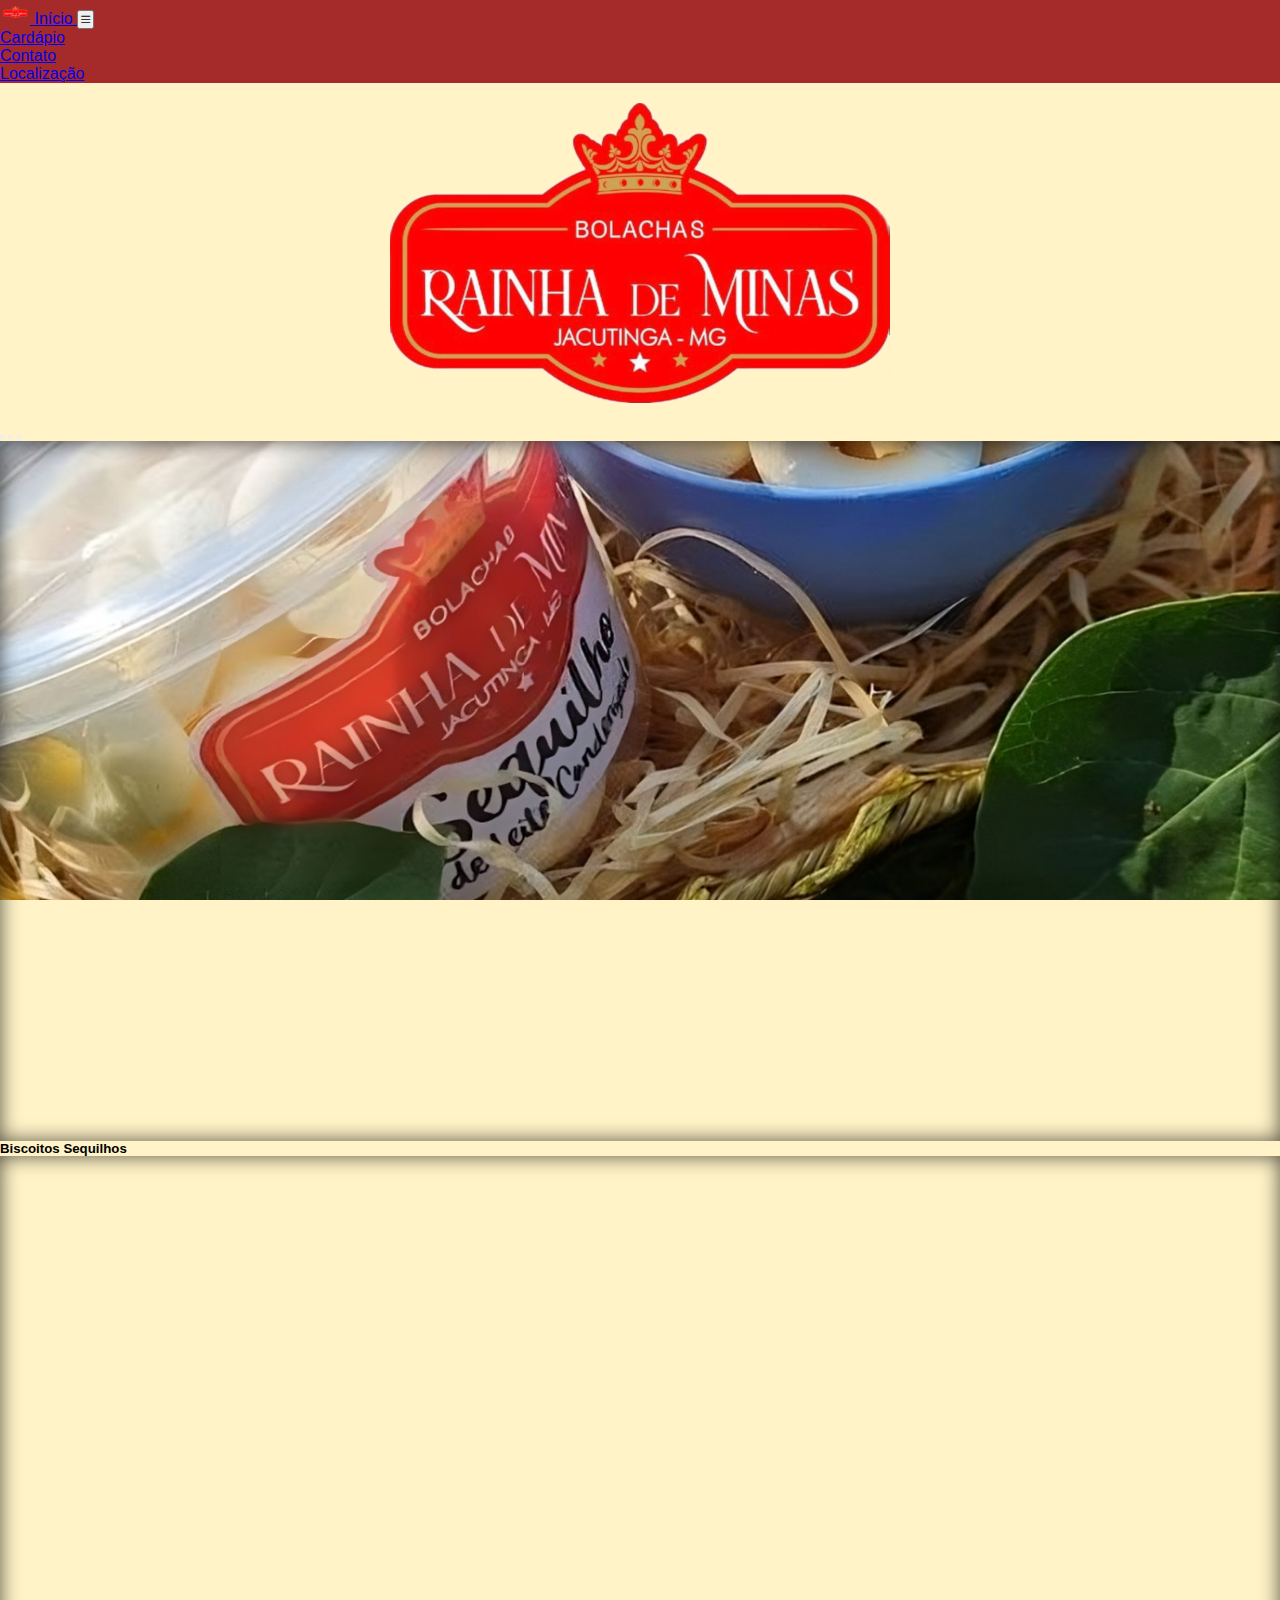
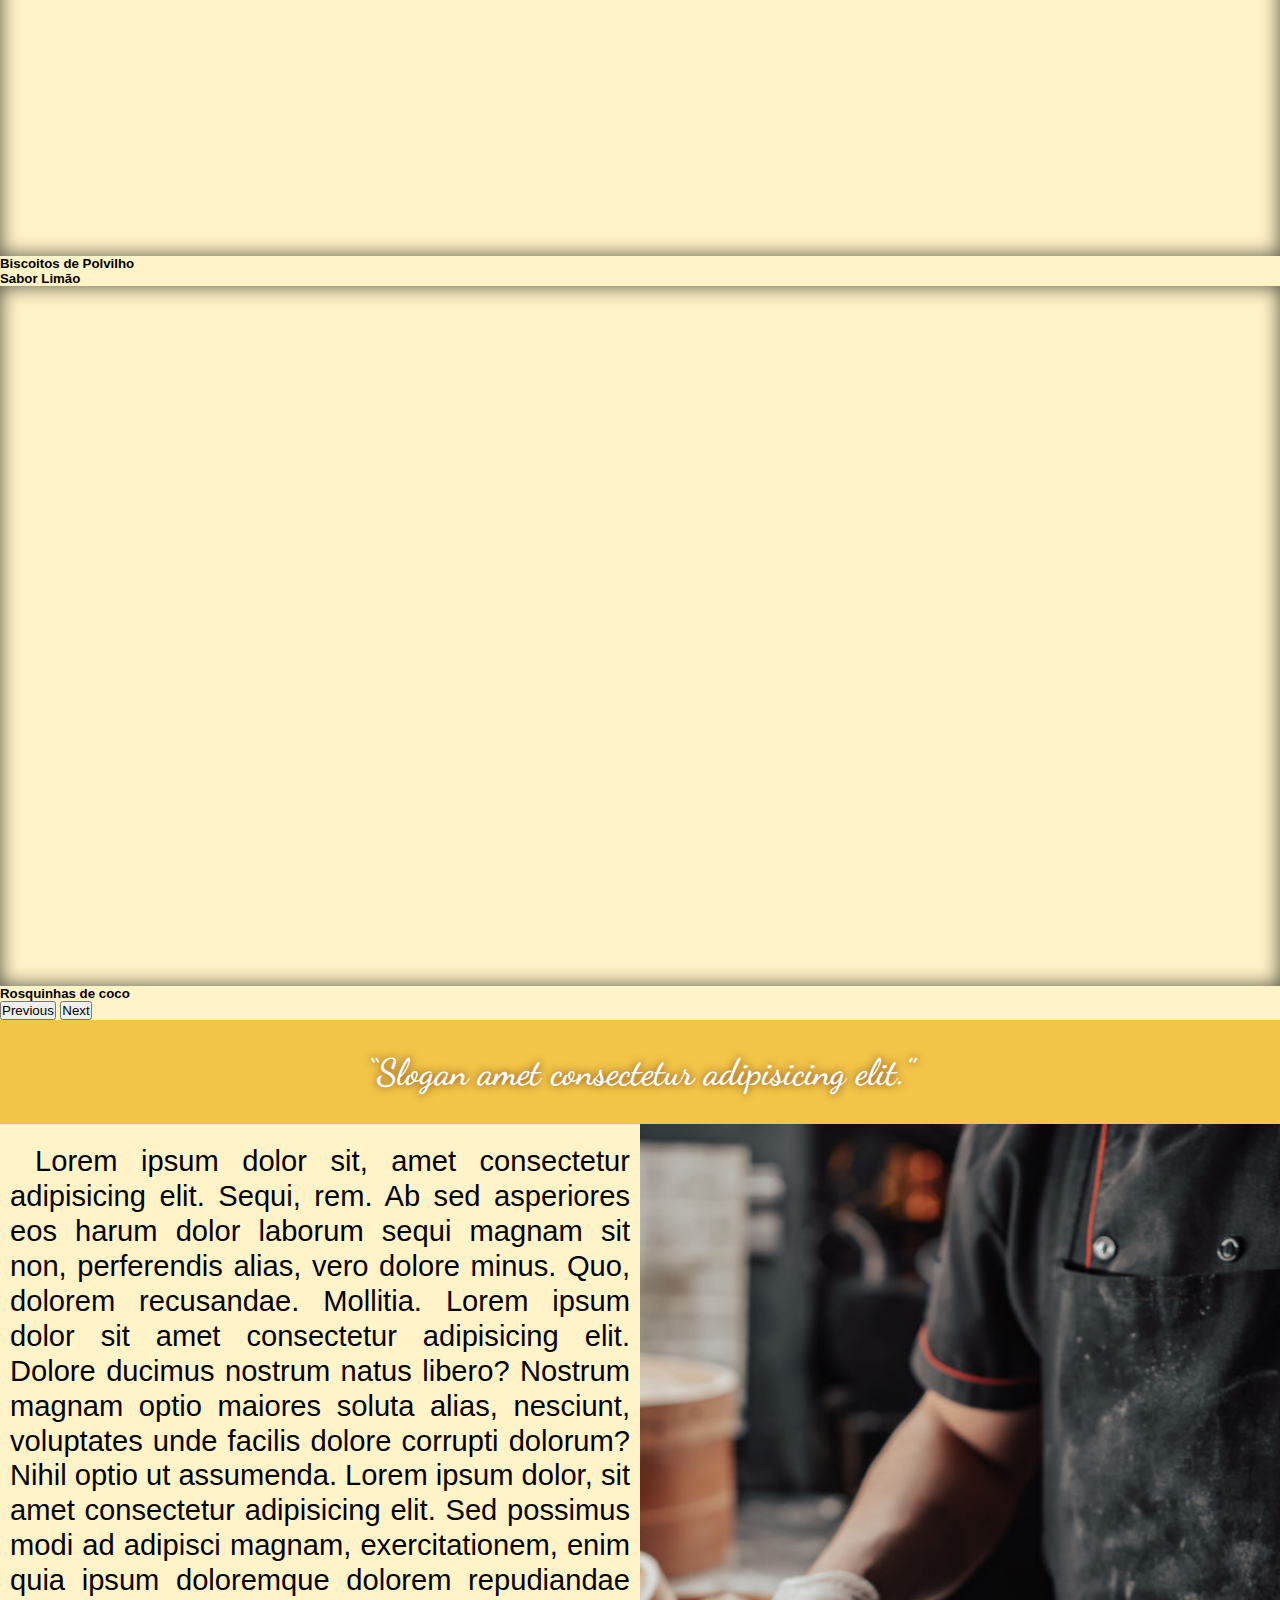
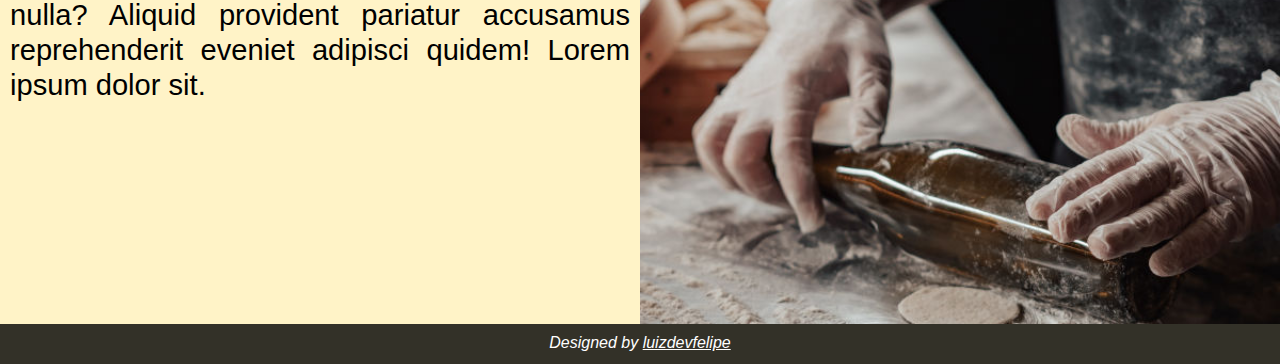
==== commit 47778508: "carrossel com parallax" ====
--- a/index.html
+++ b/index.html
@@ -53,7 +53,7 @@
   <main>
     <img id="logo" src="imagens/logo_marca.png" class="mt-5 mb-2" alt="Logo Restaurante">
 
-    <div class="container-fluid p-0">  <!--data-bs-ride="carousel" -->
+    <div class="container-fluid p-0">  <!-- data-bs-ride="carousel"  -->
       <div id="carouselExampleCaptions" class="carousel slide"  >
         <div class="carousel-indicators">
           <button type="button" data-bs-target="#carouselExampleCaptions" data-bs-slide-to="0" class="active"
@@ -65,26 +65,28 @@
         </div>
         <div class="carousel-inner">
           <div class="carousel-item active" data-bs-interval="4000">
-              <img id="primeiro" onresize="carrosel()" src="imagens/carrosel/bolachas-cel.jpg" class="d-block w-100 altura" alt="...">
+              <div id="primeiro" class="parallax"></div>
          
             
             <div class="carousel-caption d-none d-md-block">
-              <h5>First slide label</h5>
-              <p>Some representative placeholder content for the first slide.</p>
+              <h5 class="display-4">Biscoitos Sequilhos</h5>
             </div>
           </div>
           <div class="carousel-item" data-bs-interval="4000">
-            <img src="imagens/carrosel/bolachas.jpg" class="d-block w-100 altura" alt="...">
+            <div id="segundo" class="parallax"></div>
+
+
             <div class="carousel-caption d-none d-md-block">
-              <h5>Second slide label</h5>
-              <p>Some representative placeholder content for the second slide.</p>
+              <h5 class="display-4">Biscoitos de Polvilho <br> Sabor Limão</h5>
+            
             </div>
           </div>
           <div class="carousel-item" data-bs-interval="4000">
-            <img src="imagens/carrosel/rosquinha.jpg" class="d-block w-100 altura" alt="...">
+           <div id="terceiro" class="parallax"></div>
+
+
             <div class="carousel-caption d-none d-md-block">
-              <h5>Third slide label</h5>
-              <p>Some representative placeholder content for the third slide.</p>
+              <h5 class="display-4">Rosquinhas de coco</h5>
             </div>
           </div>
         </div>
--- a/estilos/style.css
+++ b/estilos/style.css
@@ -38,10 +38,17 @@
     overflow: hidden;
 }
 
-main div#mesa{
-    background-image:  url('../imagens/mesa-cel.jpg');
+main div#primeiro{
+    background-image:  url('../imagens/carrosel/bolachas-cel.jpg');
 }
 
+main div#segundo{
+    background-image:  url('../imagens/carrosel/biscoito-cel.jpg');
+}
+
+main div#terceiro{
+    background-image:  url('../imagens/carrosel/rosquinha-cel.jpg');
+}
 main > q{
     display: block;
     font-family: 'Dancing Script', cursive;   
@@ -83,10 +90,6 @@
     transition: .5s;
     text-decoration: none;
     font-weight: bold;
-}
-
-.altura{
-    height: 600px;
 }
 
 /* ------------ Página de Localização ------------ */
--- a/estilos/media-query.css
+++ b/estilos/media-query.css
@@ -35,9 +35,18 @@
         width: 500px;
     }
 
-    main > div#mesa{
-        background-image: url('../imagens/mesa-pc.jpg');
+    main div#primeiro{
+        background-image: url('../imagens/carrosel/bolachas-pc.jpg');
     }
+
+    main div#segundo{
+        background-image: url('../imagens/carrosel/biscoito-pc.jpg');
+    }
+
+    main div#terceiro{
+        background-image: url('../imagens/carrosel/rosquinha-pc.jpg');
+    }
+
 
     main > #slogan{
         font-size: 2.8em;
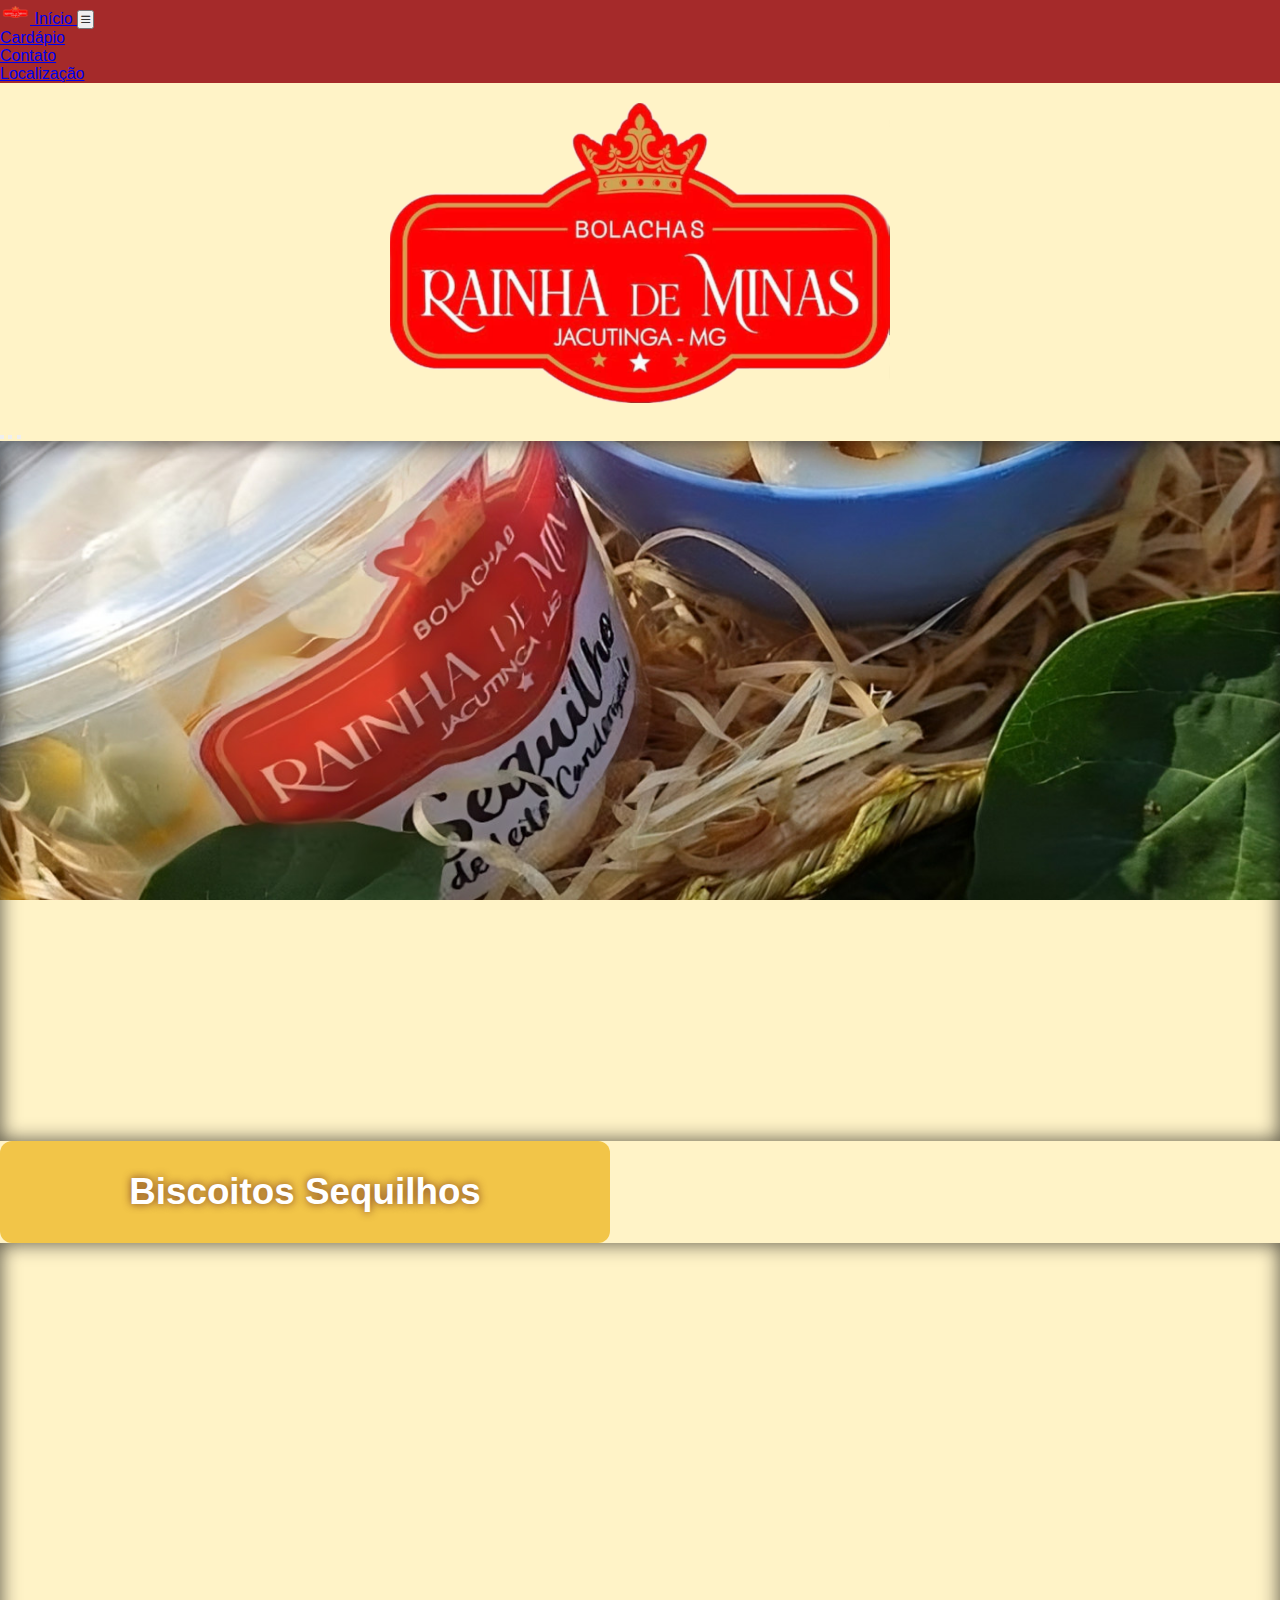
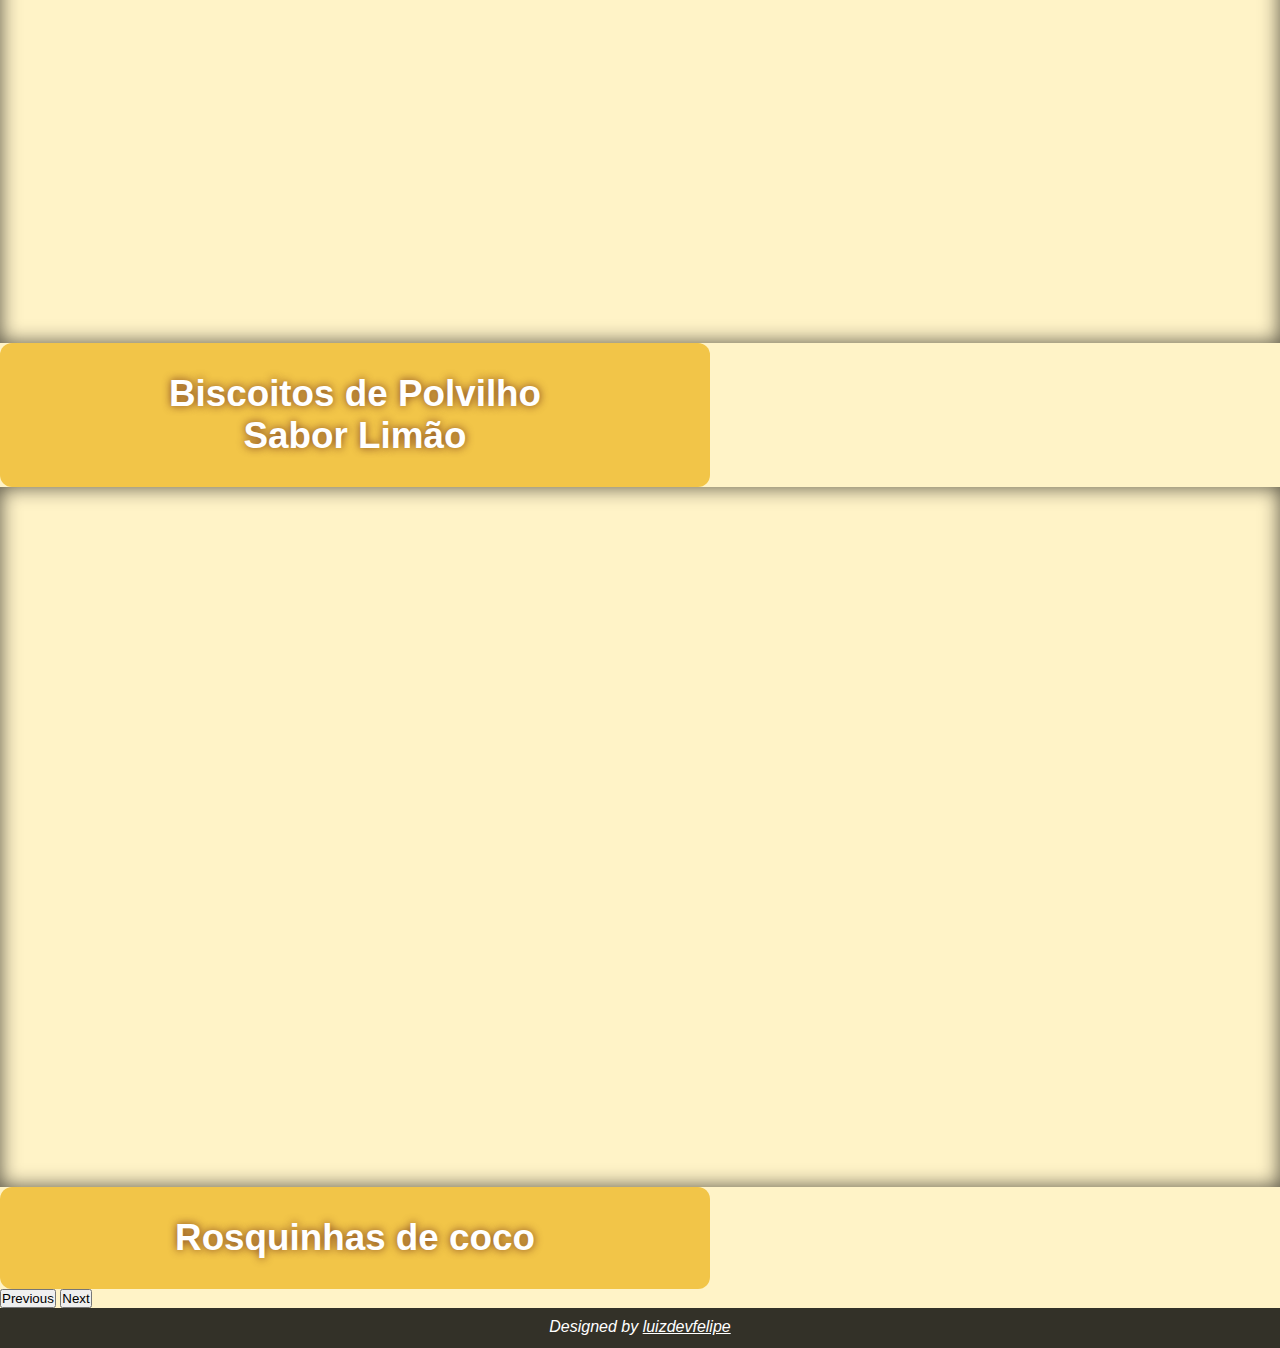
==== commit 7e2138a7: "grande atualização" ====
--- a/index.html
+++ b/index.html
@@ -21,7 +21,7 @@
     <div class="container-fluid p-0 menu-cor">
       <nav class="navbar fixed-top p-0 navbar-expand-lg">
         <div class="container-fluid menu-cor menu-cor p-1">
-          <a class="navbar-brand text-white" href="index.html">
+          <a class="navbar-brand text-white p-1" href="index.html">
             <img src="imagens/favicon_io/favicon-32x32.png" alt="Logo" width="30" height="24"
               class="d-inline-block align-text-top">
             Início
@@ -34,13 +34,13 @@
           <div class="collapse navbar-collapse" id="navbarSupportedContent">
             <ul class="navbar-nav me-auto mb-2 mb-lg-0">
               <li class="nav-item">
-                <a class="nav-link active text-white" aria-current="page" href="cardapio.html">Cardápio</a>
+                <a class="nav-link active text-white border text-center rounded m-1" aria-current="page" href="cardapio.html">Cardápio</a>
               </li>
               <li class="nav-item">
-                <a class="nav-link active text-white" aria-current="page" href="contato.html">Contato</a>
+                <a class="nav-link active text-white border text-center rounded m-1" aria-current="page" href="contato.html">Contato</a>
               </li>
               <li class="nav-item">
-                <a class="nav-link active text-white" aria-current="page" href="localizacao.html">Localização</a>
+                <a class="nav-link active text-white border text-center rounded m-1" aria-current="page" href="localizacao.html">Localização</a>
               </li>
             </ul>
 
@@ -53,8 +53,8 @@
   <main>
     <img id="logo" src="imagens/logo_marca.png" class="mt-5 mb-2" alt="Logo Restaurante">
 
-    <div class="container-fluid p-0">  <!-- data-bs-ride="carousel"  -->
-      <div id="carouselExampleCaptions" class="carousel slide"  >
+    <div class="container-fluid p-0">  <!--   -->
+      <div id="carouselExampleCaptions" class="carousel slide" data-bs-ride="carousel" >
         <div class="carousel-indicators">
           <button type="button" data-bs-target="#carouselExampleCaptions" data-bs-slide-to="0" class="active"
             aria-current="true" aria-label="Slide 1"></button>
@@ -69,7 +69,7 @@
          
             
             <div class="carousel-caption d-none d-md-block">
-              <h5 class="display-4">Biscoitos Sequilhos</h5>
+              <h5 class="display-4 destaque d-inline-block" style="max-width: 550px; border-radius: 12px;">Biscoitos Sequilhos</h5>  
             </div>
           </div>
           <div class="carousel-item" data-bs-interval="4000">
@@ -77,7 +77,7 @@
 
 
             <div class="carousel-caption d-none d-md-block">
-              <h5 class="display-4">Biscoitos de Polvilho <br> Sabor Limão</h5>
+              <h5 class="display-5 destaque d-inline-block" style="max-width: 650px; border-radius: 12px;">Biscoitos de Polvilho <br> Sabor Limão</h5>
             
             </div>
           </div>
@@ -86,7 +86,7 @@
 
 
             <div class="carousel-caption d-none d-md-block">
-              <h5 class="display-4">Rosquinhas de coco</h5>
+              <h5 class="display-4 destaque d-inline-block" style="max-width: 650px; border-radius: 12px;">Rosquinhas de coco</h5>
             </div>
           </div>
         </div>
@@ -103,20 +103,6 @@
       </div>
     </div>
 
-    <q class="destaque">Slogan amet consectetur adipisicing elit.</q>
-
-    <div class="container-fluid p-0">
-      <div id="sobre" class="alinhado">
-        <p>Lorem ipsum dolor sit, amet consectetur adipisicing elit. Sequi, rem. Ab sed asperiores eos harum dolor
-          laborum sequi magnam sit non, perferendis alias, vero dolore minus. Quo, dolorem recusandae. Mollitia. Lorem
-          ipsum dolor sit amet consectetur adipisicing elit. Dolore ducimus nostrum natus libero? Nostrum magnam optio
-          maiores soluta alias, nesciunt, voluptates unde facilis dolore corrupti dolorum? Nihil optio ut assumenda.
-          Lorem ipsum dolor, sit amet consectetur adipisicing elit. Sed possimus modi ad adipisci magnam,
-          exercitationem, enim quia ipsum doloremque dolorem repudiandae nulla? Aliquid provident pariatur accusamus
-          reprehenderit eveniet adipisci quidem! Lorem ipsum dolor sit.</p>
-      </div>
-      <div id="img" class="alinhado"> </div>
-    </div>
   </main>
 
   <footer class="pt-1">
--- a/estilos/style.css
+++ b/estilos/style.css
@@ -1,9 +1,4 @@
 @charset "UTF-8";
-
-@font-face {
-    font-family: 'Dancing Script';
-    src: url('../fonts/static/DancingScript-SemiBold.ttf') format('truetype');
-}
 
 *{
     font-family: Arial, Helvetica, sans-serif;
@@ -13,14 +8,6 @@
 
 .fundo{
     background-color: #FFF3C7;    
-}
-
-#burguer{
-    display: block;
-    background-color: rgb(228, 24, 24);
-    color: white;
-    text-align: center;
-    padding: 10px;
 }
 
 .menu-cor{
@@ -34,10 +21,6 @@
     padding: 20px 0px;
 }
 
-main > div {
-    overflow: hidden;
-}
-
 main div#primeiro{
     background-image:  url('../imagens/carrosel/bolachas-cel.jpg');
 }
@@ -48,29 +31,6 @@
 
 main div#terceiro{
     background-image:  url('../imagens/carrosel/rosquinha-cel.jpg');
-}
-main > q{
-    display: block;
-    font-family: 'Dancing Script', cursive;   
-}
-
-main div#sobre{
-    font-size: 1.4em;
-    line-height: 1.3em;
-    text-indent: 25px;
-    text-align: justify;
-}
-
-main div#sobre > p {
-    padding: 10px;
-}
-
-div#img{
-    width: 100%;
-    height: 800px;
-    background-image: url('../imagens/cozinha-cel.jpg');
-    background-repeat: no-repeat;
-    background-size: cover;
 }
 
 footer{
--- a/estilos/media-query.css
+++ b/estilos/media-query.css
@@ -1,35 +1,6 @@
 @charset "UTF-8";
 
-/* 
-celular: 600 até 768
-
-tablet: 768 até 992
-
-pc: 992 até 1200
-
-tv: > 1200
-*/
-
 @media screen and (min-width: 992px) {
-    #burguer{
-        display: none;
-    }
-
-    menu{
-        display: block;
-    }
-
-    menu > ul > li{       
-        float: left;
-        width: 25%;
-        height: 55px;
-        margin-bottom: 0px;
-    }
-  
-    menu > ul > li > a{
-        padding-top: 15px;
-        height: 100%;
-    }
 
     main > img#logo{
         width: 500px;
@@ -45,27 +16,6 @@
 
     main div#terceiro{
         background-image: url('../imagens/carrosel/rosquinha-pc.jpg');
-    }
-
-
-    main > #slogan{
-        font-size: 2.8em;
-    }
-
-    main div#sobre > p {
-        padding-top: 20px;
-        font-size: 1.3em;
-        line-height: 1.2em;
-    }
-
-    .alinhado{
-        width: 50%;
-        float: left;
-        height: 600px;
-    }
-
-    div#img{
-        width: 50%;
     }
 
     /* ------------ Página de Localização ------------ */
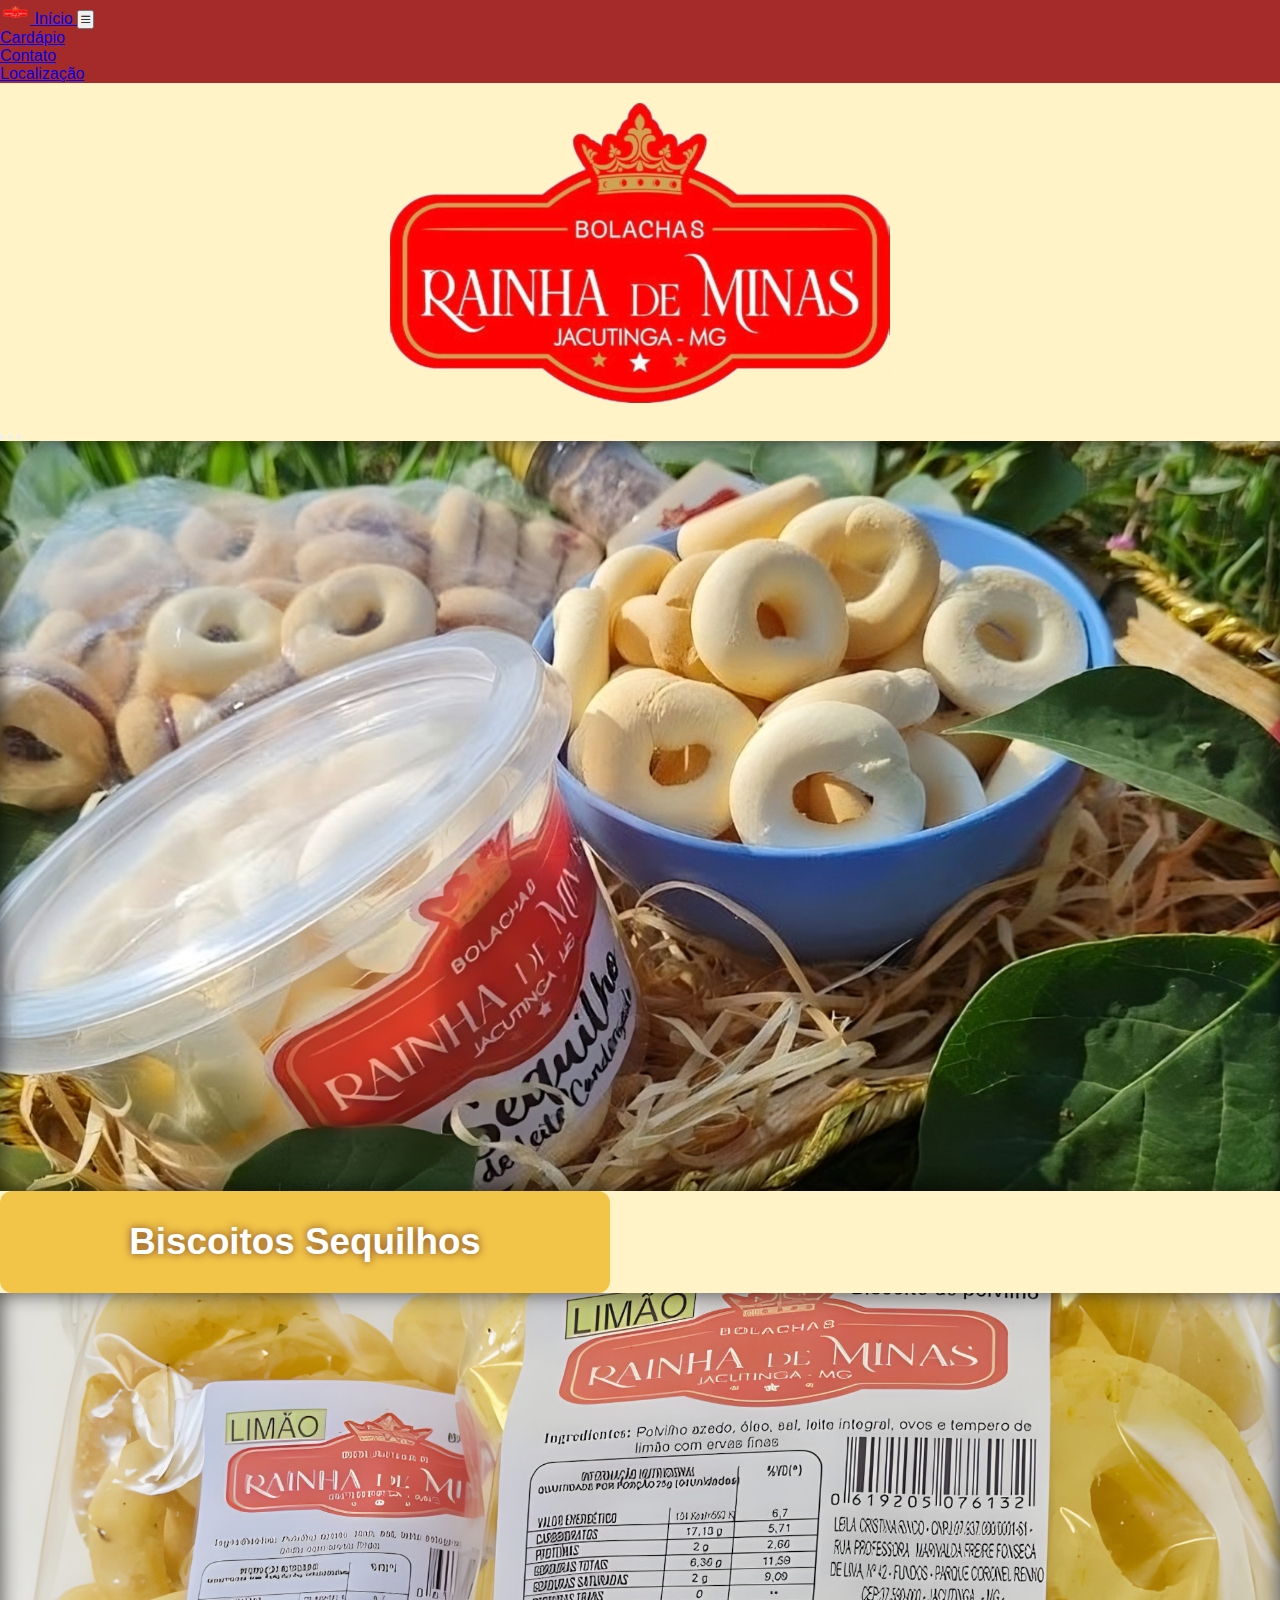
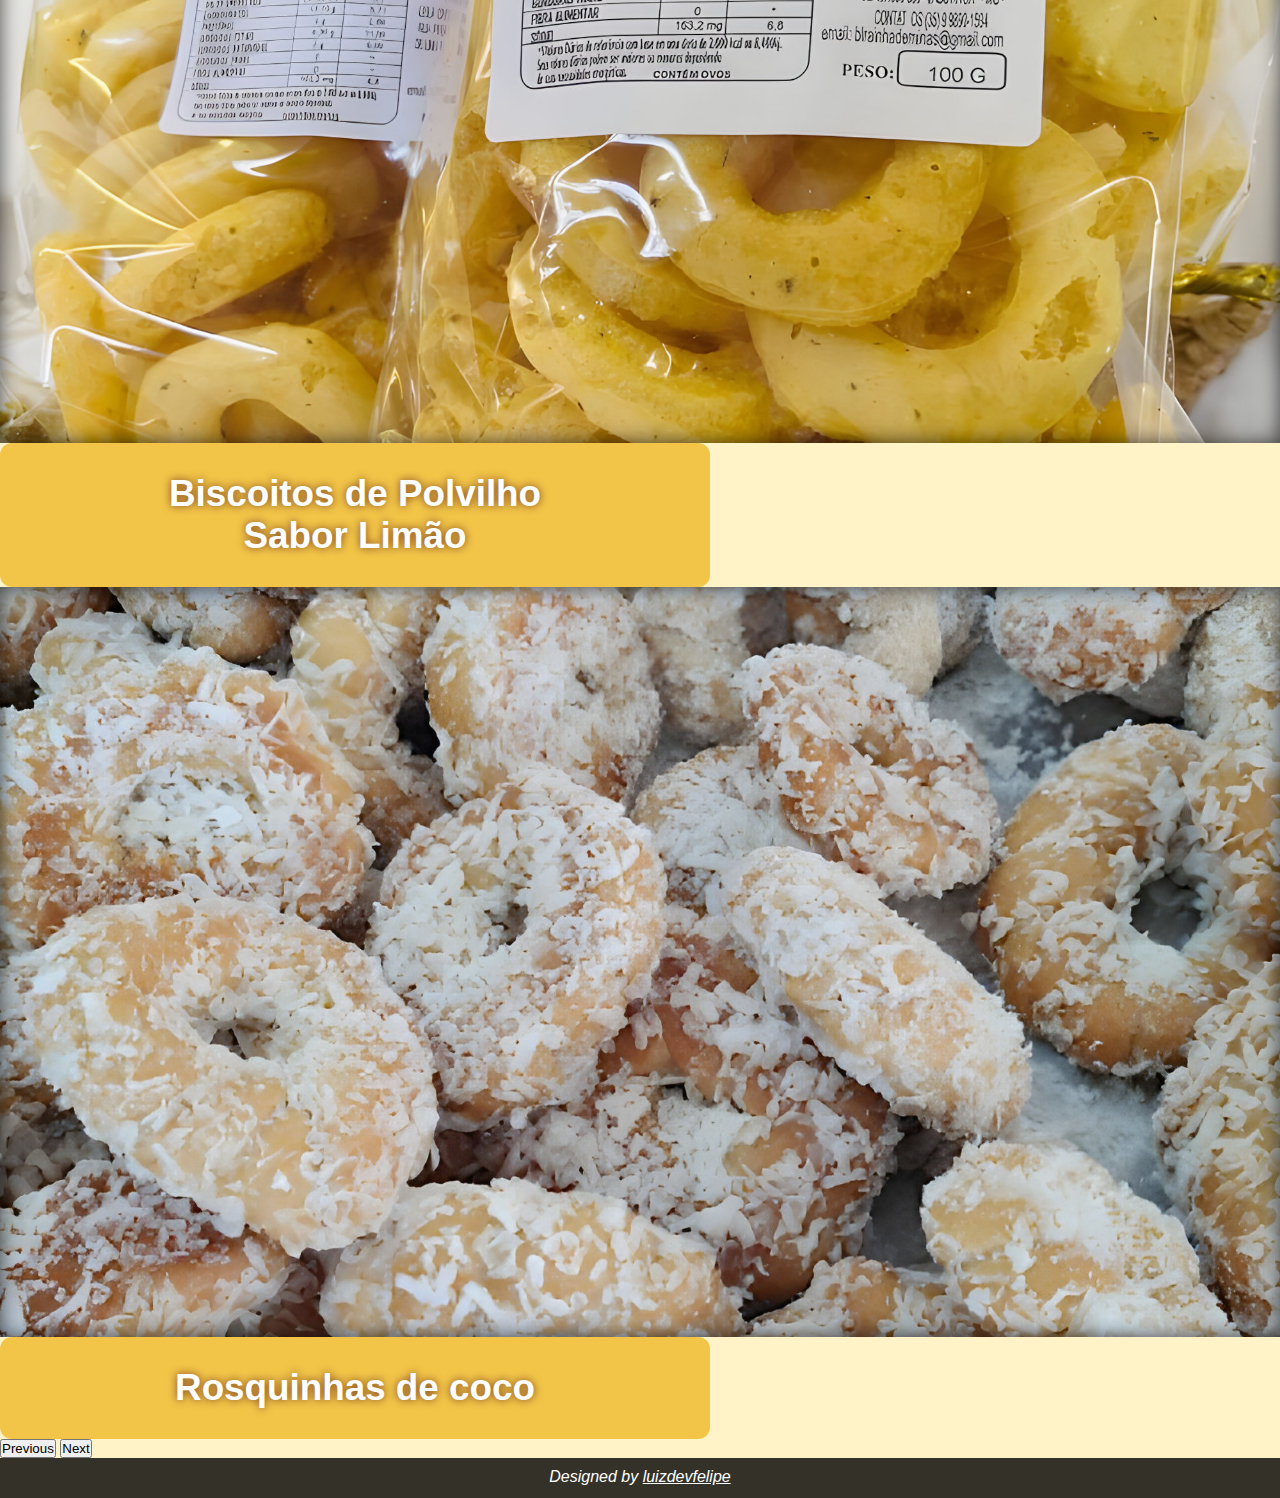
==== commit ffc52568: "remoção do parallax página inicial" ====
--- a/index.html
+++ b/index.html
@@ -64,16 +64,16 @@
             aria-label="Slide 3"></button>
         </div>
         <div class="carousel-inner">
-          <div class="carousel-item active" data-bs-interval="4000">
-              <div id="primeiro" class="parallax"></div>
+          <div class="carousel-item active" data-bs-interval="3200">
+              <div id="primeiro" class="carrossel"></div>
          
             
             <div class="carousel-caption d-none d-md-block">
               <h5 class="display-4 destaque d-inline-block" style="max-width: 550px; border-radius: 12px;">Biscoitos Sequilhos</h5>  
             </div>
           </div>
-          <div class="carousel-item" data-bs-interval="4000">
-            <div id="segundo" class="parallax"></div>
+          <div class="carousel-item" data-bs-interval="3200">
+            <div id="segundo" class="carrossel"></div>
 
 
             <div class="carousel-caption d-none d-md-block">
@@ -81,8 +81,8 @@
             
             </div>
           </div>
-          <div class="carousel-item" data-bs-interval="4000">
-           <div id="terceiro" class="parallax"></div>
+          <div class="carousel-item" data-bs-interval="3200">
+           <div id="terceiro" class="carrossel"></div>
 
 
             <div class="carousel-caption d-none d-md-block">
--- a/estilos/style.css
+++ b/estilos/style.css
@@ -50,6 +50,16 @@
     transition: .5s;
     text-decoration: none;
     font-weight: bold;
+}
+
+.carrossel{
+    background-position: center center;
+    background-repeat: no-repeat;
+    background-size: cover;
+    background-color: #FFF3C7;
+    box-shadow: inset 0px 0px 20px rgba(0, 0, 0, 0.678);
+    width: 100%;
+    height: 750px;
 }
 
 /* ------------ Página de Localização ------------ */
